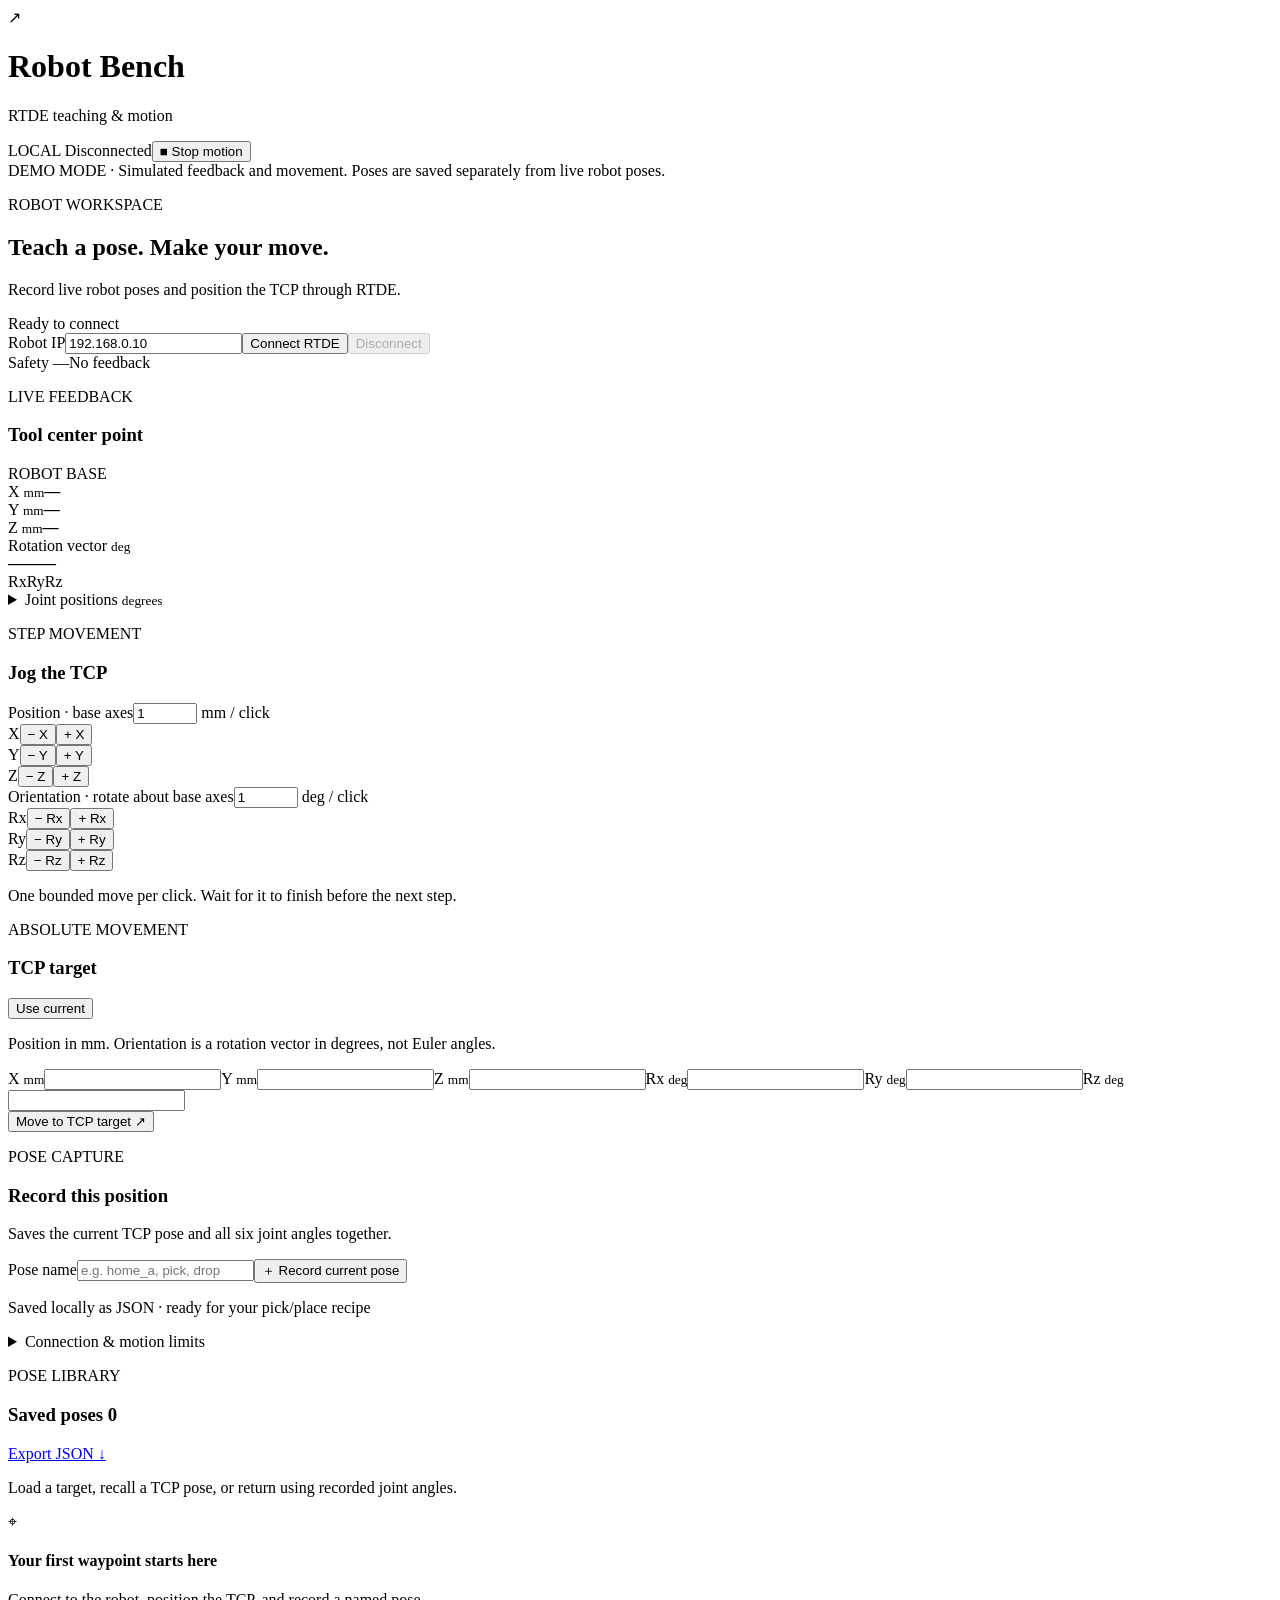
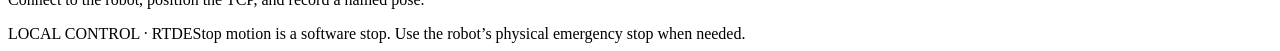
==== src/ur_pick_place/web/index.html @ 30ad9801 "Add dependency launcher and RTDE pose teaching UI" ====
<!doctype html>
<html lang="en">
<head>
  <meta charset="utf-8"><meta name="viewport" content="width=device-width, initial-scale=1">
  <meta name="control-token" content="__CONTROL_TOKEN__">
  <title>Robot Bench · RTDE teaching</title>
  <link rel="stylesheet" href="/style.css"><script src="/app.js" defer></script>
</head>
<body>
<header><div class="brand"><span class="brand-mark">↗</span><div><h1>Robot Bench</h1><p>RTDE teaching &amp; motion</p></div></div><div class="header-right"><span id="mode" class="badge">LOCAL</span><span id="connection" class="status"><i></i> Disconnected</span><button id="stop" class="stop">■ Stop motion</button></div></header>
<main>
  <div id="demo-banner" class="notice hidden">DEMO MODE · Simulated feedback and movement. Poses are saved separately from live robot poses.</div>
  <div id="error" class="error hidden" role="alert"></div>
  <div class="page-heading"><div><p class="eyebrow">ROBOT WORKSPACE</p><h2>Teach a pose. Make your move.</h2><p>Record live robot poses and position the TCP through RTDE.</p></div><span id="activity" aria-live="polite">Ready to connect</span></div>
  <section class="connection-bar"><label>Robot IP<input id="robot-ip" value="192.168.0.10" autocomplete="off"></label><button id="connect" class="primary">Connect RTDE</button><button id="disconnect" disabled>Disconnect</button><div class="connection-detail"><span id="safety">Safety —</span><span id="feedback-age">No feedback</span></div></section>
  <div class="workspace-grid">
    <div class="left-column">
      <section class="panel"><div class="section-heading"><div><p class="eyebrow">LIVE FEEDBACK</p><h3>Tool center point</h3></div><span class="unit-label">ROBOT BASE</span></div>
        <div class="readouts" id="position-readouts"><div><span>X <small>mm</small></span><strong id="live-x">—</strong></div><div><span>Y <small>mm</small></span><strong id="live-y">—</strong></div><div><span>Z <small>mm</small></span><strong id="live-z">—</strong></div></div>
        <div class="orientation-readout"><span>Rotation vector <small>deg</small></span><div><b id="live-rx">—</b><b id="live-ry">—</b><b id="live-rz">—</b></div><div class="axis-labels"><span>Rx</span><span>Ry</span><span>Rz</span></div></div>
        <details class="joint-details"><summary>Joint positions <small>degrees</small></summary><div id="joints" class="joint-values">Connect to read joints</div></details>
      </section>
      <section class="panel"><div class="section-heading"><div><p class="eyebrow">STEP MOVEMENT</p><h3>Jog the TCP</h3></div></div>
        <div class="jog-heading"><span>Position · base axes</span><label><input id="position-step" type="number" value="1" min="0.1" max="10" step="0.1"> mm / click</label></div>
        <div class="jog-grid"><div class="axis-row"><span class="axis x">X</span><button data-axis="x" data-sign="-1" class="motion">− X</button><button data-axis="x" data-sign="1" class="motion">+ X</button></div><div class="axis-row"><span class="axis y">Y</span><button data-axis="y" data-sign="-1" class="motion">− Y</button><button data-axis="y" data-sign="1" class="motion">+ Y</button></div><div class="axis-row"><span class="axis z">Z</span><button data-axis="z" data-sign="-1" class="motion">− Z</button><button data-axis="z" data-sign="1" class="motion">+ Z</button></div></div>
        <div class="jog-heading rotation"><span>Orientation · rotate about base axes</span><label><input id="rotation-step" type="number" value="1" min="0.1" max="10" step="0.1"> deg / click</label></div>
        <div class="jog-grid"><div class="axis-row"><span class="axis x">Rx</span><button data-axis="rx" data-sign="-1" class="motion">− Rx</button><button data-axis="rx" data-sign="1" class="motion">+ Rx</button></div><div class="axis-row"><span class="axis y">Ry</span><button data-axis="ry" data-sign="-1" class="motion">− Ry</button><button data-axis="ry" data-sign="1" class="motion">+ Ry</button></div><div class="axis-row"><span class="axis z">Rz</span><button data-axis="rz" data-sign="-1" class="motion">− Rz</button><button data-axis="rz" data-sign="1" class="motion">+ Rz</button></div></div>
        <p class="hint">One bounded move per click. Wait for it to finish before the next step.</p>
      </section>
    </div>
    <div class="center-column">
      <section class="panel target-panel"><div class="section-heading"><div><p class="eyebrow">ABSOLUTE MOVEMENT</p><h3>TCP target</h3></div><button id="copy-current" class="text-button">Use current</button></div>
        <p class="hint">Position in mm. Orientation is a rotation vector in degrees, not Euler angles.</p>
        <form id="target-form"><div class="target-grid"><label>X <small>mm</small><input id="target-x" type="number" step="0.01" required></label><label>Y <small>mm</small><input id="target-y" type="number" step="0.01" required></label><label>Z <small>mm</small><input id="target-z" type="number" step="0.01" required></label><label>Rx <small>deg</small><input id="target-rx" type="number" step="0.01" required></label><label>Ry <small>deg</small><input id="target-ry" type="number" step="0.01" required></label><label>Rz <small>deg</small><input id="target-rz" type="number" step="0.01" required></label></div><button id="move-target" type="submit" class="primary motion full">Move to TCP target ↗</button></form>
      </section>
      <section class="panel"><div class="section-heading"><div><p class="eyebrow">POSE CAPTURE</p><h3>Record this position</h3></div><span class="record-dot"></span></div><p class="hint">Saves the current TCP pose and all six joint angles together.</p><form id="record-form"><label>Pose name<input id="pose-name" placeholder="e.g. home_a, pick, drop" maxlength="80" required></label><button id="record" class="primary full" type="submit">＋ Record current pose</button></form><p class="hint storage">Saved locally as JSON · ready for your pick/place recipe</p></section>
      <section class="panel limits-panel"><details id="limits"><summary>Connection &amp; motion limits</summary><p class="hint">Edit while disconnected. XYZ limits apply to TCP targets; they do not check whole robot paths.</p><form id="settings-form"><div class="limit-fields"><label>TCP speed <small>mm/s</small><input id="tcp-speed" type="number" min="0.1" max="100" step="0.1" required></label><label>Joint speed <small>rad/s</small><input id="joint-speed" type="number" min="0.01" max="0.4" step="0.01" required></label></div><span class="field-label">Workspace minimum / maximum · mm</span><div class="bounds" id="bounds"><label>X min<input id="min-x" type="number" required></label><label>Y min<input id="min-y" type="number" required></label><label>Z min<input id="min-z" type="number" required></label><label>X max<input id="max-x" type="number" required></label><label>Y max<input id="max-y" type="number" required></label><label>Z max<input id="max-z" type="number" required></label></div><button id="save-settings" type="submit" class="full">Save settings</button></form></details></section>
    </div>
    <section class="panel saved-panel"><div class="section-heading"><div><p class="eyebrow">POSE LIBRARY</p><h3>Saved poses <span id="pose-count">0</span></h3></div><a class="text-button" href="/api/poses/export" download="poses.json">Export JSON ↓</a></div><p class="hint">Load a target, recall a TCP pose, or return using recorded joint angles.</p><div id="saved-poses" class="saved-poses"><div class="empty"><span>⌖</span><h4>Your first waypoint starts here</h4><p>Connect to the robot, position the TCP, and record a named pose.</p></div></div></section>
  </div>
  <footer><span>LOCAL CONTROL · RTDE</span><span>Stop motion is a software stop. Use the robot’s physical emergency stop when needed.</span></footer>
</main>
<dialog id="rename-dialog"><form id="rename-form"><p class="eyebrow">POSE LIBRARY</p><h3>Rename pose</h3><label>New name<input id="rename-name" maxlength="80" required></label><div class="dialog-actions"><button id="cancel-rename" type="button">Cancel</button><button class="primary" type="submit">Save name</button></div></form></dialog>
<div id="toast" class="toast hidden" role="status"></div>
</body></html>
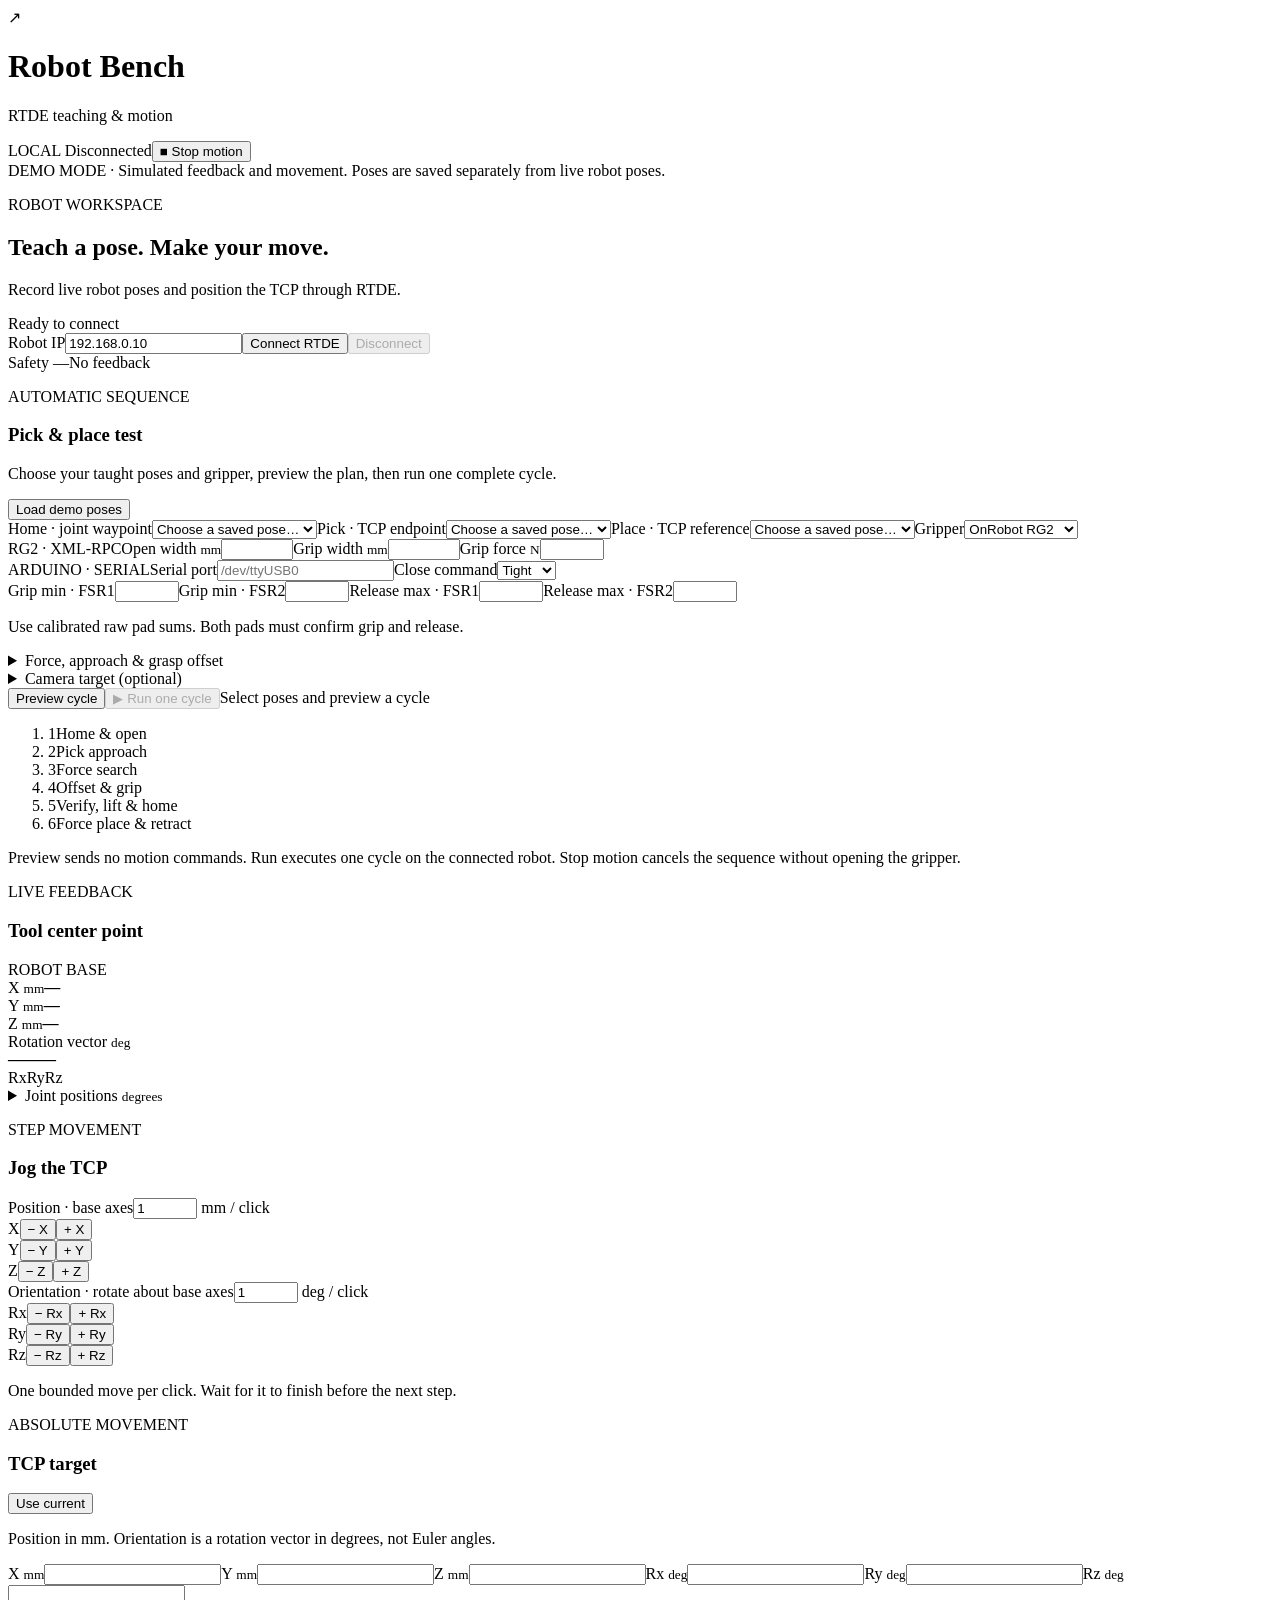
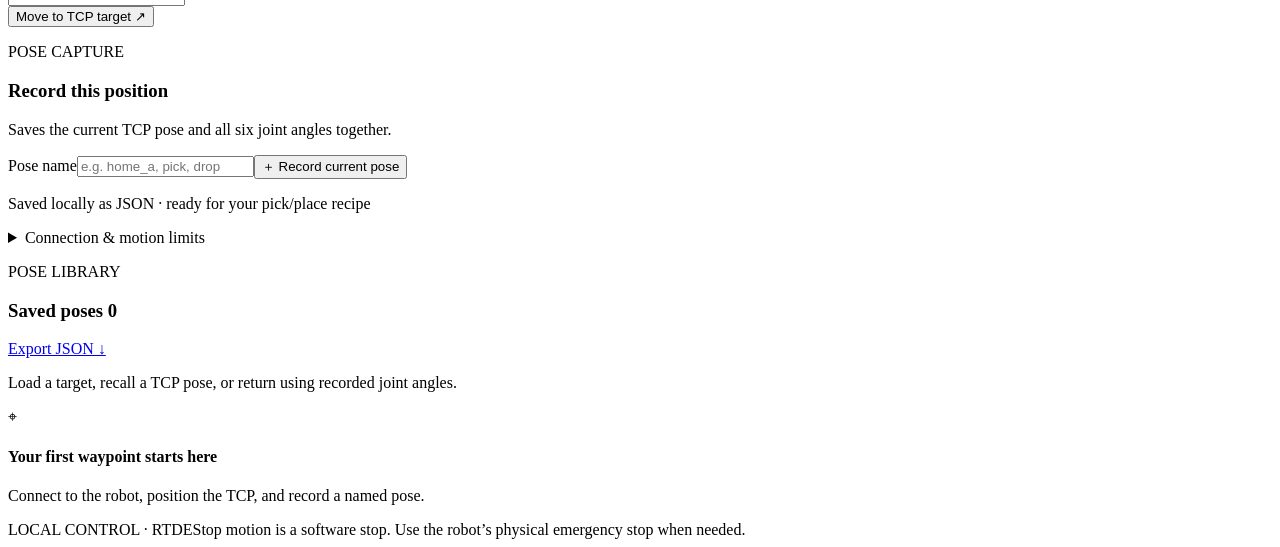
==== commit 6804406a: "Add one-cycle UI test with switchable RG2 and Arduino grippers" ====
--- a/src/ur_pick_place/web/index.html
+++ b/src/ur_pick_place/web/index.html
@@ -13,6 +13,22 @@
   <div id="error" class="error hidden" role="alert"></div>
   <div class="page-heading"><div><p class="eyebrow">ROBOT WORKSPACE</p><h2>Teach a pose. Make your move.</h2><p>Record live robot poses and position the TCP through RTDE.</p></div><span id="activity" aria-live="polite">Ready to connect</span></div>
   <section class="connection-bar"><label>Robot IP<input id="robot-ip" value="192.168.0.10" autocomplete="off"></label><button id="connect" class="primary">Connect RTDE</button><button id="disconnect" disabled>Disconnect</button><div class="connection-detail"><span id="safety">Safety —</span><span id="feedback-age">No feedback</span></div></section>
+  <section class="panel sequence-panel">
+    <div class="section-heading"><div><p class="eyebrow">AUTOMATIC SEQUENCE</p><h3>Pick &amp; place test</h3><p class="hint">Choose your taught poses and gripper, preview the plan, then run one complete cycle.</p></div><button id="demo-poses" class="hidden">Load demo poses</button></div>
+    <form id="sequence-form">
+      <div class="sequence-selectors"><label>Home · joint waypoint<select id="sequence-home" required><option value="">Choose a saved pose…</option></select></label><label>Pick · TCP endpoint<select id="sequence-pick"><option value="">Choose a saved pose…</option></select></label><label>Place · TCP reference<select id="sequence-place" required><option value="">Choose a saved pose…</option></select></label><label>Gripper<select id="sequence-gripper"><option value="rg2">OnRobot RG2</option><option value="arduino">Arduino gripper</option></select></label></div>
+      <div id="rg2-fields" class="gripper-fields"><span class="gripper-label">RG2 · XML-RPC</span><label>Open width <small>mm</small><input id="seq-open-width" type="number" min="0" max="110" step="0.1" required></label><label>Grip width <small>mm</small><input id="seq-grip-width" type="number" min="0" max="110" step="0.1" required></label><label>Grip force <small>N</small><input id="seq-grip-force" type="number" min="3" max="40" step="0.1" required></label></div>
+      <div id="arduino-fields" class="gripper-fields hidden"><span class="gripper-label">ARDUINO · SERIAL</span><label>Serial port<input id="seq-serial-port" placeholder="/dev/ttyUSB0" required></label><label>Close command<select id="seq-grip-command"><option value="tight">Tight</option><option value="loose">Loose</option></select></label><div class="pressure-fields"><label>Grip min · FSR1<input id="seq-grip-min-1" type="number" min="0" max="3069" required></label><label>Grip min · FSR2<input id="seq-grip-min-2" type="number" min="0" max="3069" required></label><label>Release max · FSR1<input id="seq-release-max-1" type="number" min="0" max="3069" required></label><label>Release max · FSR2<input id="seq-release-max-2" type="number" min="0" max="3069" required></label></div><p class="hint">Use calibrated raw pad sums. Both pads must confirm grip and release.</p></div>
+      <details class="sequence-tuning"><summary>Force, approach &amp; grasp offset</summary><div class="sequence-options"><label>Pick approach <small>mm</small><input id="seq-pick-approach" type="number" min="1" max="500" step="1" required></label><label>Place approach <small>mm</small><input id="seq-place-approach" type="number" min="1" max="500" step="1" required></label><label>Earlier-contact backoff <small>mm</small><input id="seq-backoff" type="number" min="0" max="500" step="1" required></label><label>Loaded lift <small>mm</small><input id="seq-lift" type="number" min="1" max="500" step="1" required></label><label>Placement retract <small>mm</small><input id="seq-retract" type="number" min="1" max="500" step="1" required></label><label>Gripper settling <small>s</small><input id="seq-gripper-settle" type="number" min="0" max="10" step="0.1" required></label><label>Grasp offset X <small>mm</small><input id="seq-offset-x" type="number" step="0.1" required></label><label>Grasp offset Y <small>mm</small><input id="seq-offset-y" type="number" step="0.1" required></label><label>Grasp offset Z <small>mm</small><input id="seq-offset-z" type="number" step="0.1" required></label></div>
+        <div class="probe-options"><fieldset><legend>Pick force search</legend><div class="sequence-options"><label>Contact <small>N</small><input id="seq-pick-contact" type="number" min="1" max="100" step="0.1" required></label><label>Command <small>N</small><input id="seq-pick-command" type="number" min="1" max="100" step="0.1" required></label><label>Descent limit <small>mm</small><input id="seq-pick-descent" type="number" min="1" max="500" required></label><label>Speed <small>mm/s</small><input id="seq-pick-speed" type="number" min="0.1" max="50" step="0.1" required></label></div></fieldset><fieldset><legend>Placement force search</legend><div class="sequence-options"><label>Contact <small>N</small><input id="seq-place-contact" type="number" min="1" max="100" step="0.1" required></label><label>Command <small>N</small><input id="seq-place-command" type="number" min="1" max="100" step="0.1" required></label><label>Descent limit <small>mm</small><input id="seq-place-descent" type="number" min="1" max="500" required></label><label>Speed <small>mm/s</small><input id="seq-place-speed" type="number" min="0.1" max="50" step="0.1" required></label></div></fieldset></div>
+      </details>
+      <details class="sequence-tuning"><summary>Camera target (optional)</summary><p class="hint">Paste the desired TCP pose in the robot base frame: [x, y, z, rx, ry, rz], metres and rotation-vector radians. This overrides the saved pick pose.</p><textarea id="seq-camera-pose" rows="2" placeholder="Leave empty to use the saved pick pose"></textarea><label class="camera-file-label">Or load target.json<input id="seq-camera-file" type="file" accept=".json,application/json"></label></details>
+      <div class="sequence-actions"><button id="sequence-preview" type="submit">Preview cycle</button><button id="sequence-run" type="button" class="primary" disabled>▶ Run one cycle</button><span id="sequence-status" aria-live="polite">Select poses and preview a cycle</span></div>
+      <div id="sequence-summary" class="sequence-summary hidden"></div>
+      <ol id="sequence-steps" class="sequence-steps"><li data-step="home"><span>1</span>Home &amp; open</li><li data-step="approach_pick"><span>2</span>Pick approach</li><li data-step="force_pick"><span>3</span>Force search</li><li data-step="grasp"><span>4</span>Offset &amp; grip</li><li data-step="lift_home"><span>5</span>Verify, lift &amp; home</li><li data-step="place"><span>6</span>Force place &amp; retract</li></ol>
+      <p class="hint">Preview sends no motion commands. Run executes one cycle on the connected robot. Stop motion cancels the sequence without opening the gripper.</p>
+    </form>
+  </section>
   <div class="workspace-grid">
     <div class="left-column">
       <section class="panel"><div class="section-heading"><div><p class="eyebrow">LIVE FEEDBACK</p><h3>Tool center point</h3></div><span class="unit-label">ROBOT BASE</span></div>
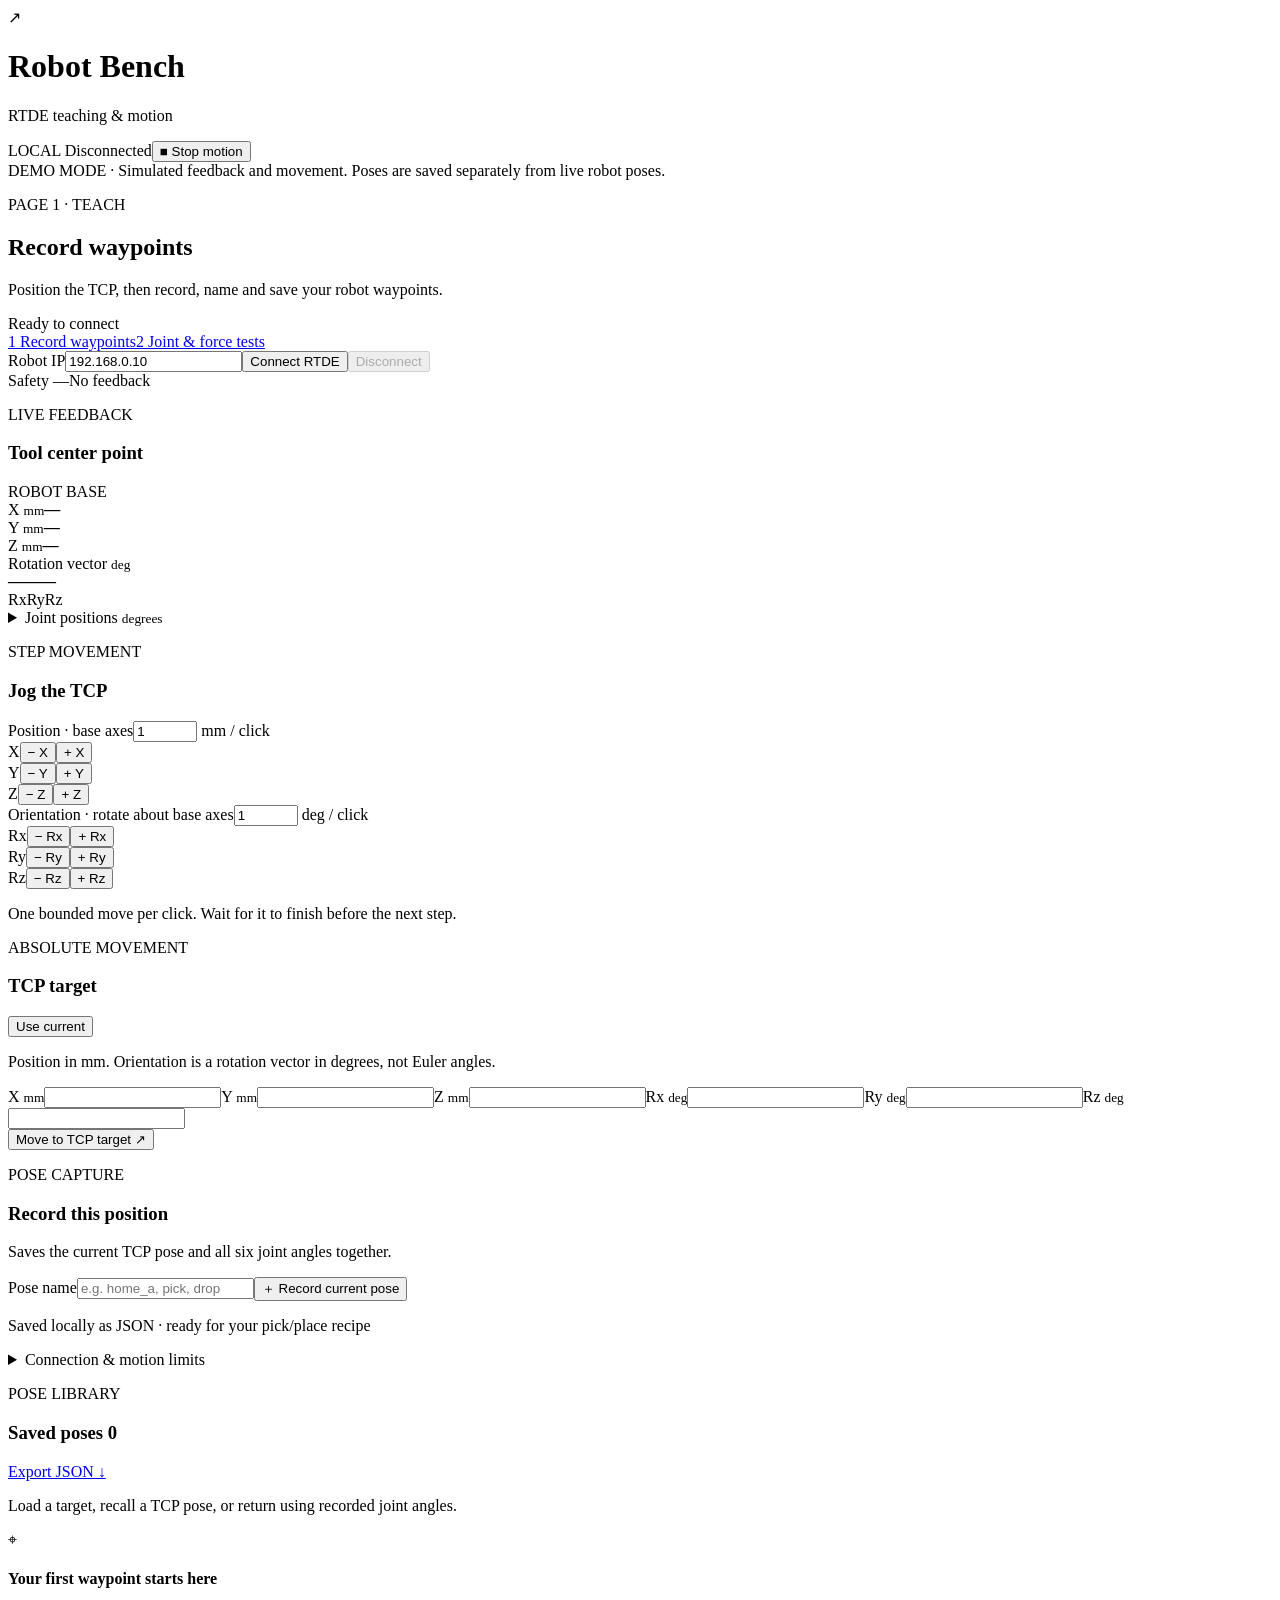
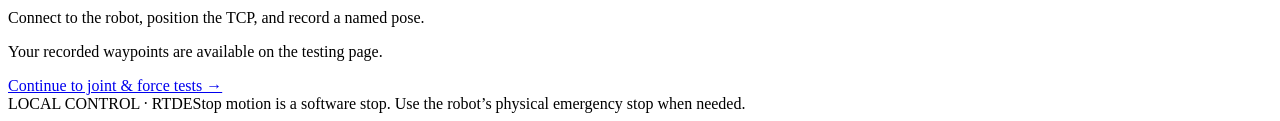
==== commit 9cbcd79e: "Split waypoint teaching and joint-force testing into separate UI pages" ====
--- a/src/ur_pick_place/web/index.html
+++ b/src/ur_pick_place/web/index.html
@@ -3,7 +3,7 @@
 <head>
   <meta charset="utf-8"><meta name="viewport" content="width=device-width, initial-scale=1">
   <meta name="control-token" content="__CONTROL_TOKEN__">
-  <title>Robot Bench · RTDE teaching</title>
+  <title>Record waypoints · Robot Bench</title>
   <link rel="stylesheet" href="/style.css"><script src="/app.js" defer></script>
 </head>
 <body>
@@ -11,24 +11,10 @@
 <main>
   <div id="demo-banner" class="notice hidden">DEMO MODE · Simulated feedback and movement. Poses are saved separately from live robot poses.</div>
   <div id="error" class="error hidden" role="alert"></div>
-  <div class="page-heading"><div><p class="eyebrow">ROBOT WORKSPACE</p><h2>Teach a pose. Make your move.</h2><p>Record live robot poses and position the TCP through RTDE.</p></div><span id="activity" aria-live="polite">Ready to connect</span></div>
+  <div class="page-heading"><div><p id="page-eyebrow" class="eyebrow">PAGE 1 · TEACH</p><h2 id="page-title" tabindex="-1">Record waypoints</h2><p id="page-description">Position the TCP, then record, name and save your robot waypoints.</p></div><span id="activity" aria-live="polite">Ready to connect</span></div>
+  <nav class="page-nav" aria-label="Robot Bench pages"><a href="/waypoints" data-page="waypoints" aria-current="page"><span>1</span> Record waypoints</a><a href="/testing" data-page="testing"><span>2</span> Joint &amp; force tests</a></nav>
   <section class="connection-bar"><label>Robot IP<input id="robot-ip" value="192.168.0.10" autocomplete="off"></label><button id="connect" class="primary">Connect RTDE</button><button id="disconnect" disabled>Disconnect</button><div class="connection-detail"><span id="safety">Safety —</span><span id="feedback-age">No feedback</span></div></section>
-  <section class="panel sequence-panel">
-    <div class="section-heading"><div><p class="eyebrow">AUTOMATIC SEQUENCE</p><h3>Pick &amp; place test</h3><p class="hint">Choose your taught poses and gripper, preview the plan, then run one complete cycle.</p></div><button id="demo-poses" class="hidden">Load demo poses</button></div>
-    <form id="sequence-form">
-      <div class="sequence-selectors"><label>Home · joint waypoint<select id="sequence-home" required><option value="">Choose a saved pose…</option></select></label><label>Pick · TCP endpoint<select id="sequence-pick"><option value="">Choose a saved pose…</option></select></label><label>Place · TCP reference<select id="sequence-place" required><option value="">Choose a saved pose…</option></select></label><label>Gripper<select id="sequence-gripper"><option value="rg2">OnRobot RG2</option><option value="arduino">Arduino gripper</option></select></label></div>
-      <div id="rg2-fields" class="gripper-fields"><span class="gripper-label">RG2 · XML-RPC</span><label>Open width <small>mm</small><input id="seq-open-width" type="number" min="0" max="110" step="0.1" required></label><label>Grip width <small>mm</small><input id="seq-grip-width" type="number" min="0" max="110" step="0.1" required></label><label>Grip force <small>N</small><input id="seq-grip-force" type="number" min="3" max="40" step="0.1" required></label></div>
-      <div id="arduino-fields" class="gripper-fields hidden"><span class="gripper-label">ARDUINO · SERIAL</span><label>Serial port<input id="seq-serial-port" placeholder="/dev/ttyUSB0" required></label><label>Close command<select id="seq-grip-command"><option value="tight">Tight</option><option value="loose">Loose</option></select></label><div class="pressure-fields"><label>Grip min · FSR1<input id="seq-grip-min-1" type="number" min="0" max="3069" required></label><label>Grip min · FSR2<input id="seq-grip-min-2" type="number" min="0" max="3069" required></label><label>Release max · FSR1<input id="seq-release-max-1" type="number" min="0" max="3069" required></label><label>Release max · FSR2<input id="seq-release-max-2" type="number" min="0" max="3069" required></label></div><p class="hint">Use calibrated raw pad sums. Both pads must confirm grip and release.</p></div>
-      <details class="sequence-tuning"><summary>Force, approach &amp; grasp offset</summary><div class="sequence-options"><label>Pick approach <small>mm</small><input id="seq-pick-approach" type="number" min="1" max="500" step="1" required></label><label>Place approach <small>mm</small><input id="seq-place-approach" type="number" min="1" max="500" step="1" required></label><label>Earlier-contact backoff <small>mm</small><input id="seq-backoff" type="number" min="0" max="500" step="1" required></label><label>Loaded lift <small>mm</small><input id="seq-lift" type="number" min="1" max="500" step="1" required></label><label>Placement retract <small>mm</small><input id="seq-retract" type="number" min="1" max="500" step="1" required></label><label>Gripper settling <small>s</small><input id="seq-gripper-settle" type="number" min="0" max="10" step="0.1" required></label><label>Grasp offset X <small>mm</small><input id="seq-offset-x" type="number" step="0.1" required></label><label>Grasp offset Y <small>mm</small><input id="seq-offset-y" type="number" step="0.1" required></label><label>Grasp offset Z <small>mm</small><input id="seq-offset-z" type="number" step="0.1" required></label></div>
-        <div class="probe-options"><fieldset><legend>Pick force search</legend><div class="sequence-options"><label>Contact <small>N</small><input id="seq-pick-contact" type="number" min="1" max="100" step="0.1" required></label><label>Command <small>N</small><input id="seq-pick-command" type="number" min="1" max="100" step="0.1" required></label><label>Descent limit <small>mm</small><input id="seq-pick-descent" type="number" min="1" max="500" required></label><label>Speed <small>mm/s</small><input id="seq-pick-speed" type="number" min="0.1" max="50" step="0.1" required></label></div></fieldset><fieldset><legend>Placement force search</legend><div class="sequence-options"><label>Contact <small>N</small><input id="seq-place-contact" type="number" min="1" max="100" step="0.1" required></label><label>Command <small>N</small><input id="seq-place-command" type="number" min="1" max="100" step="0.1" required></label><label>Descent limit <small>mm</small><input id="seq-place-descent" type="number" min="1" max="500" required></label><label>Speed <small>mm/s</small><input id="seq-place-speed" type="number" min="0.1" max="50" step="0.1" required></label></div></fieldset></div>
-      </details>
-      <details class="sequence-tuning"><summary>Camera target (optional)</summary><p class="hint">Paste the desired TCP pose in the robot base frame: [x, y, z, rx, ry, rz], metres and rotation-vector radians. This overrides the saved pick pose.</p><textarea id="seq-camera-pose" rows="2" placeholder="Leave empty to use the saved pick pose"></textarea><label class="camera-file-label">Or load target.json<input id="seq-camera-file" type="file" accept=".json,application/json"></label></details>
-      <div class="sequence-actions"><button id="sequence-preview" type="submit">Preview cycle</button><button id="sequence-run" type="button" class="primary" disabled>▶ Run one cycle</button><span id="sequence-status" aria-live="polite">Select poses and preview a cycle</span></div>
-      <div id="sequence-summary" class="sequence-summary hidden"></div>
-      <ol id="sequence-steps" class="sequence-steps"><li data-step="home"><span>1</span>Home &amp; open</li><li data-step="approach_pick"><span>2</span>Pick approach</li><li data-step="force_pick"><span>3</span>Force search</li><li data-step="grasp"><span>4</span>Offset &amp; grip</li><li data-step="lift_home"><span>5</span>Verify, lift &amp; home</li><li data-step="place"><span>6</span>Force place &amp; retract</li></ol>
-      <p class="hint">Preview sends no motion commands. Run executes one cycle on the connected robot. Stop motion cancels the sequence without opening the gripper.</p>
-    </form>
-  </section>
+  <section id="waypoint-page" class="app-page" aria-labelledby="page-title">
   <div class="workspace-grid">
     <div class="left-column">
       <section class="panel"><div class="section-heading"><div><p class="eyebrow">LIVE FEEDBACK</p><h3>Tool center point</h3></div><span class="unit-label">ROBOT BASE</span></div>
@@ -54,6 +40,29 @@
     </div>
     <section class="panel saved-panel"><div class="section-heading"><div><p class="eyebrow">POSE LIBRARY</p><h3>Saved poses <span id="pose-count">0</span></h3></div><a class="text-button" href="/api/poses/export" download="poses.json">Export JSON ↓</a></div><p class="hint">Load a target, recall a TCP pose, or return using recorded joint angles.</p><div id="saved-poses" class="saved-poses"><div class="empty"><span>⌖</span><h4>Your first waypoint starts here</h4><p>Connect to the robot, position the TCP, and record a named pose.</p></div></div></section>
   </div>
+    <div class="page-next"><p>Your recorded waypoints are available on the testing page.</p><a href="/testing" data-page="testing" class="next-page-link">Continue to joint &amp; force tests →</a></div>
+  </section>
+  <section id="testing-page" class="app-page" aria-labelledby="page-title" hidden>
+    <div class="test-feedback"><div><span>Live TCP · mm</span><strong id="test-live-position">—</strong></div><div><span>Rotation vector · deg</span><strong id="test-live-rotation">—</strong></div><div><span>Joint angles · deg</span><strong id="test-live-joints">—</strong></div></div>
+    <section class="panel joint-test-panel"><div><p class="eyebrow">JOINT MOVEMENT</p><h3>Test a waypoint</h3><p class="hint">Move to the recorded joint angles without running force mode or operating a gripper.</p></div><div class="joint-test-controls"><label>Joint waypoint<select id="joint-test-pose"><option value="">Choose a saved pose…</option></select></label><button id="joint-test-move" class="motion" disabled>Test joint move</button></div></section>
+  <section class="panel sequence-panel">
+    <div class="section-heading"><div><p class="eyebrow">AUTOMATIC SEQUENCE</p><h3>Pick &amp; place test</h3><p class="hint">Choose your taught poses and gripper, preview the plan, then run one complete cycle.</p></div><button id="demo-poses" class="hidden">Load demo poses</button></div>
+    <form id="sequence-form">
+      <div class="sequence-selectors"><label>Home · joint waypoint<select id="sequence-home" required><option value="">Choose a saved pose…</option></select></label><label>Pick · TCP endpoint<select id="sequence-pick"><option value="">Choose a saved pose…</option></select></label><label>Place · TCP reference<select id="sequence-place" required><option value="">Choose a saved pose…</option></select></label><label>Gripper<select id="sequence-gripper"><option value="rg2">OnRobot RG2</option><option value="arduino">Arduino gripper</option></select></label></div>
+      <div id="rg2-fields" class="gripper-fields"><span class="gripper-label">RG2 · XML-RPC</span><label>Open width <small>mm</small><input id="seq-open-width" type="number" min="0" max="110" step="0.1" required></label><label>Grip width <small>mm</small><input id="seq-grip-width" type="number" min="0" max="110" step="0.1" required></label><label>Grip force <small>N</small><input id="seq-grip-force" type="number" min="3" max="40" step="0.1" required></label></div>
+      <div id="arduino-fields" class="gripper-fields hidden"><span class="gripper-label">ARDUINO · SERIAL</span><label>Serial port<input id="seq-serial-port" placeholder="/dev/ttyUSB0" required></label><label>Close command<select id="seq-grip-command"><option value="tight">Tight</option><option value="loose">Loose</option></select></label><div class="pressure-fields"><label>Grip min · FSR1<input id="seq-grip-min-1" type="number" min="0" max="3069" required></label><label>Grip min · FSR2<input id="seq-grip-min-2" type="number" min="0" max="3069" required></label><label>Release max · FSR1<input id="seq-release-max-1" type="number" min="0" max="3069" required></label><label>Release max · FSR2<input id="seq-release-max-2" type="number" min="0" max="3069" required></label></div><p class="hint">Use calibrated raw pad sums. Both pads must confirm grip and release.</p></div>
+      <details class="sequence-tuning"><summary>Force, approach &amp; grasp offset</summary><div class="sequence-options"><label>Pick approach <small>mm</small><input id="seq-pick-approach" type="number" min="1" max="500" step="1" required></label><label>Place approach <small>mm</small><input id="seq-place-approach" type="number" min="1" max="500" step="1" required></label><label>Earlier-contact backoff <small>mm</small><input id="seq-backoff" type="number" min="0" max="500" step="1" required></label><label>Loaded lift <small>mm</small><input id="seq-lift" type="number" min="1" max="500" step="1" required></label><label>Placement retract <small>mm</small><input id="seq-retract" type="number" min="1" max="500" step="1" required></label><label>Gripper settling <small>s</small><input id="seq-gripper-settle" type="number" min="0" max="10" step="0.1" required></label><label>Grasp offset X <small>mm</small><input id="seq-offset-x" type="number" step="0.1" required></label><label>Grasp offset Y <small>mm</small><input id="seq-offset-y" type="number" step="0.1" required></label><label>Grasp offset Z <small>mm</small><input id="seq-offset-z" type="number" step="0.1" required></label></div>
+        <div class="probe-options"><fieldset><legend>Pick force search</legend><div class="sequence-options"><label>Contact <small>N</small><input id="seq-pick-contact" type="number" min="1" max="100" step="0.1" required></label><label>Command <small>N</small><input id="seq-pick-command" type="number" min="1" max="100" step="0.1" required></label><label>Descent limit <small>mm</small><input id="seq-pick-descent" type="number" min="1" max="500" required></label><label>Speed <small>mm/s</small><input id="seq-pick-speed" type="number" min="0.1" max="50" step="0.1" required></label></div></fieldset><fieldset><legend>Placement force search</legend><div class="sequence-options"><label>Contact <small>N</small><input id="seq-place-contact" type="number" min="1" max="100" step="0.1" required></label><label>Command <small>N</small><input id="seq-place-command" type="number" min="1" max="100" step="0.1" required></label><label>Descent limit <small>mm</small><input id="seq-place-descent" type="number" min="1" max="500" required></label><label>Speed <small>mm/s</small><input id="seq-place-speed" type="number" min="0.1" max="50" step="0.1" required></label></div></fieldset></div>
+      </details>
+      <details class="sequence-tuning"><summary>Camera target (optional)</summary><p class="hint">Paste the desired TCP pose in the robot base frame: [x, y, z, rx, ry, rz], metres and rotation-vector radians. This overrides the saved pick pose.</p><textarea id="seq-camera-pose" rows="2" placeholder="Leave empty to use the saved pick pose"></textarea><label class="camera-file-label">Or load target.json<input id="seq-camera-file" type="file" accept=".json,application/json"></label></details>
+      <div class="sequence-actions"><button id="sequence-preview" type="submit">Preview cycle</button><button id="sequence-run" type="button" class="primary" disabled>▶ Run one cycle</button><span id="sequence-status" aria-live="polite">Select poses and preview a cycle</span></div>
+      <div id="sequence-summary" class="sequence-summary hidden"></div>
+      <ol id="sequence-steps" class="sequence-steps"><li data-step="home"><span>1</span>Home &amp; open</li><li data-step="approach_pick"><span>2</span>Pick approach</li><li data-step="force_pick"><span>3</span>Force search</li><li data-step="grasp"><span>4</span>Offset &amp; grip</li><li data-step="lift_home"><span>5</span>Verify, lift &amp; home</li><li data-step="place"><span>6</span>Force place &amp; retract</li></ol>
+      <p class="hint">Preview sends no motion commands. Run executes one cycle on the connected robot. Stop motion cancels the sequence without opening the gripper.</p>
+    </form>
+  </section>
+    <div class="page-next"><a href="/waypoints" data-page="waypoints" class="next-page-link">← Record or edit waypoints</a></div>
+  </section>
   <footer><span>LOCAL CONTROL · RTDE</span><span>Stop motion is a software stop. Use the robot’s physical emergency stop when needed.</span></footer>
 </main>
 <dialog id="rename-dialog"><form id="rename-form"><p class="eyebrow">POSE LIBRARY</p><h3>Rename pose</h3><label>New name<input id="rename-name" maxlength="80" required></label><div class="dialog-actions"><button id="cancel-rename" type="button">Cancel</button><button class="primary" type="submit">Save name</button></div></form></dialog>
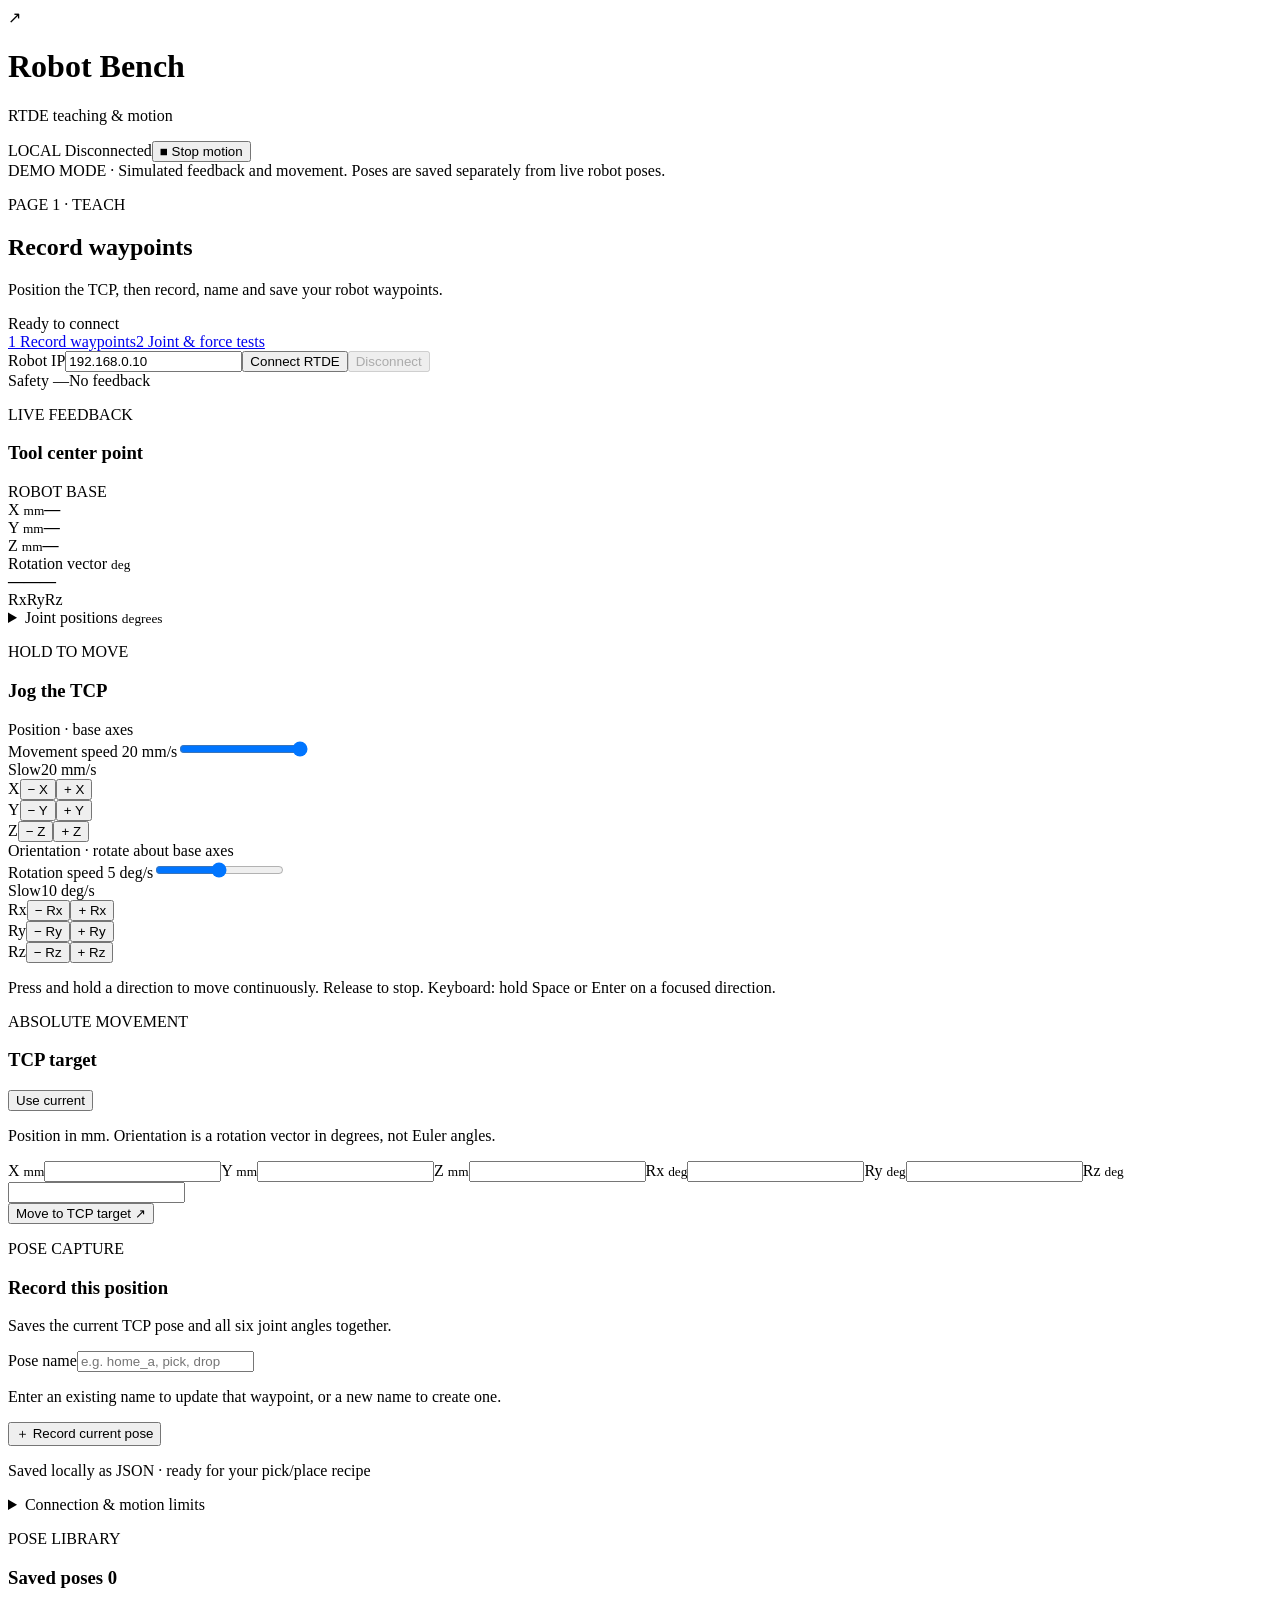
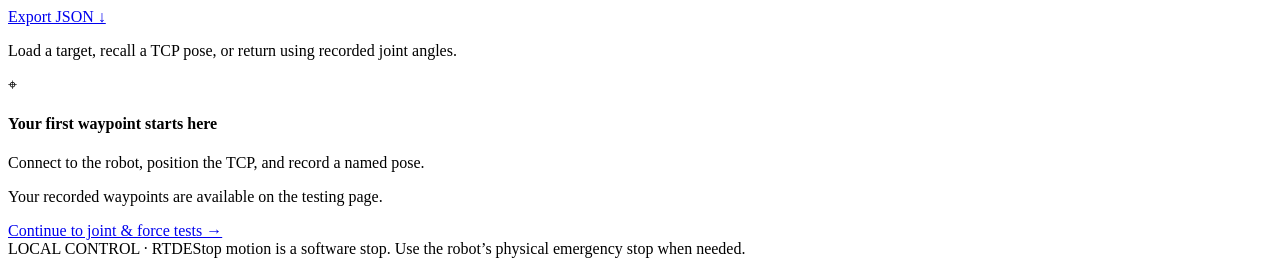
==== commit c524b8d1: "Add continuous TCP jogging, speed sliders and waypoint updates" ====
--- a/src/ur_pick_place/web/index.html
+++ b/src/ur_pick_place/web/index.html
@@ -22,12 +22,14 @@
         <div class="orientation-readout"><span>Rotation vector <small>deg</small></span><div><b id="live-rx">—</b><b id="live-ry">—</b><b id="live-rz">—</b></div><div class="axis-labels"><span>Rx</span><span>Ry</span><span>Rz</span></div></div>
         <details class="joint-details"><summary>Joint positions <small>degrees</small></summary><div id="joints" class="joint-values">Connect to read joints</div></details>
       </section>
-      <section class="panel"><div class="section-heading"><div><p class="eyebrow">STEP MOVEMENT</p><h3>Jog the TCP</h3></div></div>
-        <div class="jog-heading"><span>Position · base axes</span><label><input id="position-step" type="number" value="1" min="0.1" max="10" step="0.1"> mm / click</label></div>
+      <section class="panel"><div class="section-heading"><div><p class="eyebrow">HOLD TO MOVE</p><h3>Jog the TCP</h3></div></div>
+        <div class="jog-heading"><span>Position · base axes</span></div>
+        <div class="jog-speed"><label for="position-speed">Movement speed <output id="position-speed-value" for="position-speed">20 mm/s</output></label><input id="position-speed" type="range" value="20" min="0.1" max="20" step="0.1"><div><span>Slow</span><span id="position-speed-limit">20 mm/s</span></div></div>
         <div class="jog-grid"><div class="axis-row"><span class="axis x">X</span><button data-axis="x" data-sign="-1" class="motion">− X</button><button data-axis="x" data-sign="1" class="motion">+ X</button></div><div class="axis-row"><span class="axis y">Y</span><button data-axis="y" data-sign="-1" class="motion">− Y</button><button data-axis="y" data-sign="1" class="motion">+ Y</button></div><div class="axis-row"><span class="axis z">Z</span><button data-axis="z" data-sign="-1" class="motion">− Z</button><button data-axis="z" data-sign="1" class="motion">+ Z</button></div></div>
-        <div class="jog-heading rotation"><span>Orientation · rotate about base axes</span><label><input id="rotation-step" type="number" value="1" min="0.1" max="10" step="0.1"> deg / click</label></div>
+        <div class="jog-heading rotation"><span>Orientation · rotate about base axes</span></div>
+        <div class="jog-speed"><label for="rotation-speed">Rotation speed <output id="rotation-speed-value" for="rotation-speed">5 deg/s</output></label><input id="rotation-speed" type="range" value="5" min="0.1" max="10" step="0.1"><div><span>Slow</span><span>10 deg/s</span></div></div>
         <div class="jog-grid"><div class="axis-row"><span class="axis x">Rx</span><button data-axis="rx" data-sign="-1" class="motion">− Rx</button><button data-axis="rx" data-sign="1" class="motion">+ Rx</button></div><div class="axis-row"><span class="axis y">Ry</span><button data-axis="ry" data-sign="-1" class="motion">− Ry</button><button data-axis="ry" data-sign="1" class="motion">+ Ry</button></div><div class="axis-row"><span class="axis z">Rz</span><button data-axis="rz" data-sign="-1" class="motion">− Rz</button><button data-axis="rz" data-sign="1" class="motion">+ Rz</button></div></div>
-        <p class="hint">One bounded move per click. Wait for it to finish before the next step.</p>
+        <p class="hint">Press and hold a direction to move continuously. Release to stop. Keyboard: hold Space or Enter on a focused direction.</p>
       </section>
     </div>
     <div class="center-column">
@@ -35,7 +37,7 @@
         <p class="hint">Position in mm. Orientation is a rotation vector in degrees, not Euler angles.</p>
         <form id="target-form"><div class="target-grid"><label>X <small>mm</small><input id="target-x" type="number" step="0.01" required></label><label>Y <small>mm</small><input id="target-y" type="number" step="0.01" required></label><label>Z <small>mm</small><input id="target-z" type="number" step="0.01" required></label><label>Rx <small>deg</small><input id="target-rx" type="number" step="0.01" required></label><label>Ry <small>deg</small><input id="target-ry" type="number" step="0.01" required></label><label>Rz <small>deg</small><input id="target-rz" type="number" step="0.01" required></label></div><button id="move-target" type="submit" class="primary motion full">Move to TCP target ↗</button></form>
       </section>
-      <section class="panel"><div class="section-heading"><div><p class="eyebrow">POSE CAPTURE</p><h3>Record this position</h3></div><span class="record-dot"></span></div><p class="hint">Saves the current TCP pose and all six joint angles together.</p><form id="record-form"><label>Pose name<input id="pose-name" placeholder="e.g. home_a, pick, drop" maxlength="80" required></label><button id="record" class="primary full" type="submit">＋ Record current pose</button></form><p class="hint storage">Saved locally as JSON · ready for your pick/place recipe</p></section>
+      <section class="panel"><div class="section-heading"><div><p class="eyebrow">POSE CAPTURE</p><h3>Record this position</h3></div><span class="record-dot"></span></div><p class="hint">Saves the current TCP pose and all six joint angles together.</p><form id="record-form"><label>Pose name<input id="pose-name" placeholder="e.g. home_a, pick, drop" maxlength="80" required></label><p id="record-mode" class="hint">Enter an existing name to update that waypoint, or a new name to create one.</p><button id="record" class="primary full" type="submit">＋ Record current pose</button></form><p class="hint storage">Saved locally as JSON · ready for your pick/place recipe</p></section>
       <section class="panel limits-panel"><details id="limits"><summary>Connection &amp; motion limits</summary><p class="hint">Edit while disconnected. XYZ limits apply to TCP targets; they do not check whole robot paths.</p><form id="settings-form"><div class="limit-fields"><label>TCP speed <small>mm/s</small><input id="tcp-speed" type="number" min="0.1" max="100" step="0.1" required></label><label>Joint speed <small>rad/s</small><input id="joint-speed" type="number" min="0.01" max="0.4" step="0.01" required></label></div><span class="field-label">Workspace minimum / maximum · mm</span><div class="bounds" id="bounds"><label>X min<input id="min-x" type="number" required></label><label>Y min<input id="min-y" type="number" required></label><label>Z min<input id="min-z" type="number" required></label><label>X max<input id="max-x" type="number" required></label><label>Y max<input id="max-y" type="number" required></label><label>Z max<input id="max-z" type="number" required></label></div><button id="save-settings" type="submit" class="full">Save settings</button></form></details></section>
     </div>
     <section class="panel saved-panel"><div class="section-heading"><div><p class="eyebrow">POSE LIBRARY</p><h3>Saved poses <span id="pose-count">0</span></h3></div><a class="text-button" href="/api/poses/export" download="poses.json">Export JSON ↓</a></div><p class="hint">Load a target, recall a TCP pose, or return using recorded joint angles.</p><div id="saved-poses" class="saved-poses"><div class="empty"><span>⌖</span><h4>Your first waypoint starts here</h4><p>Connect to the robot, position the TCP, and record a named pose.</p></div></div></section>
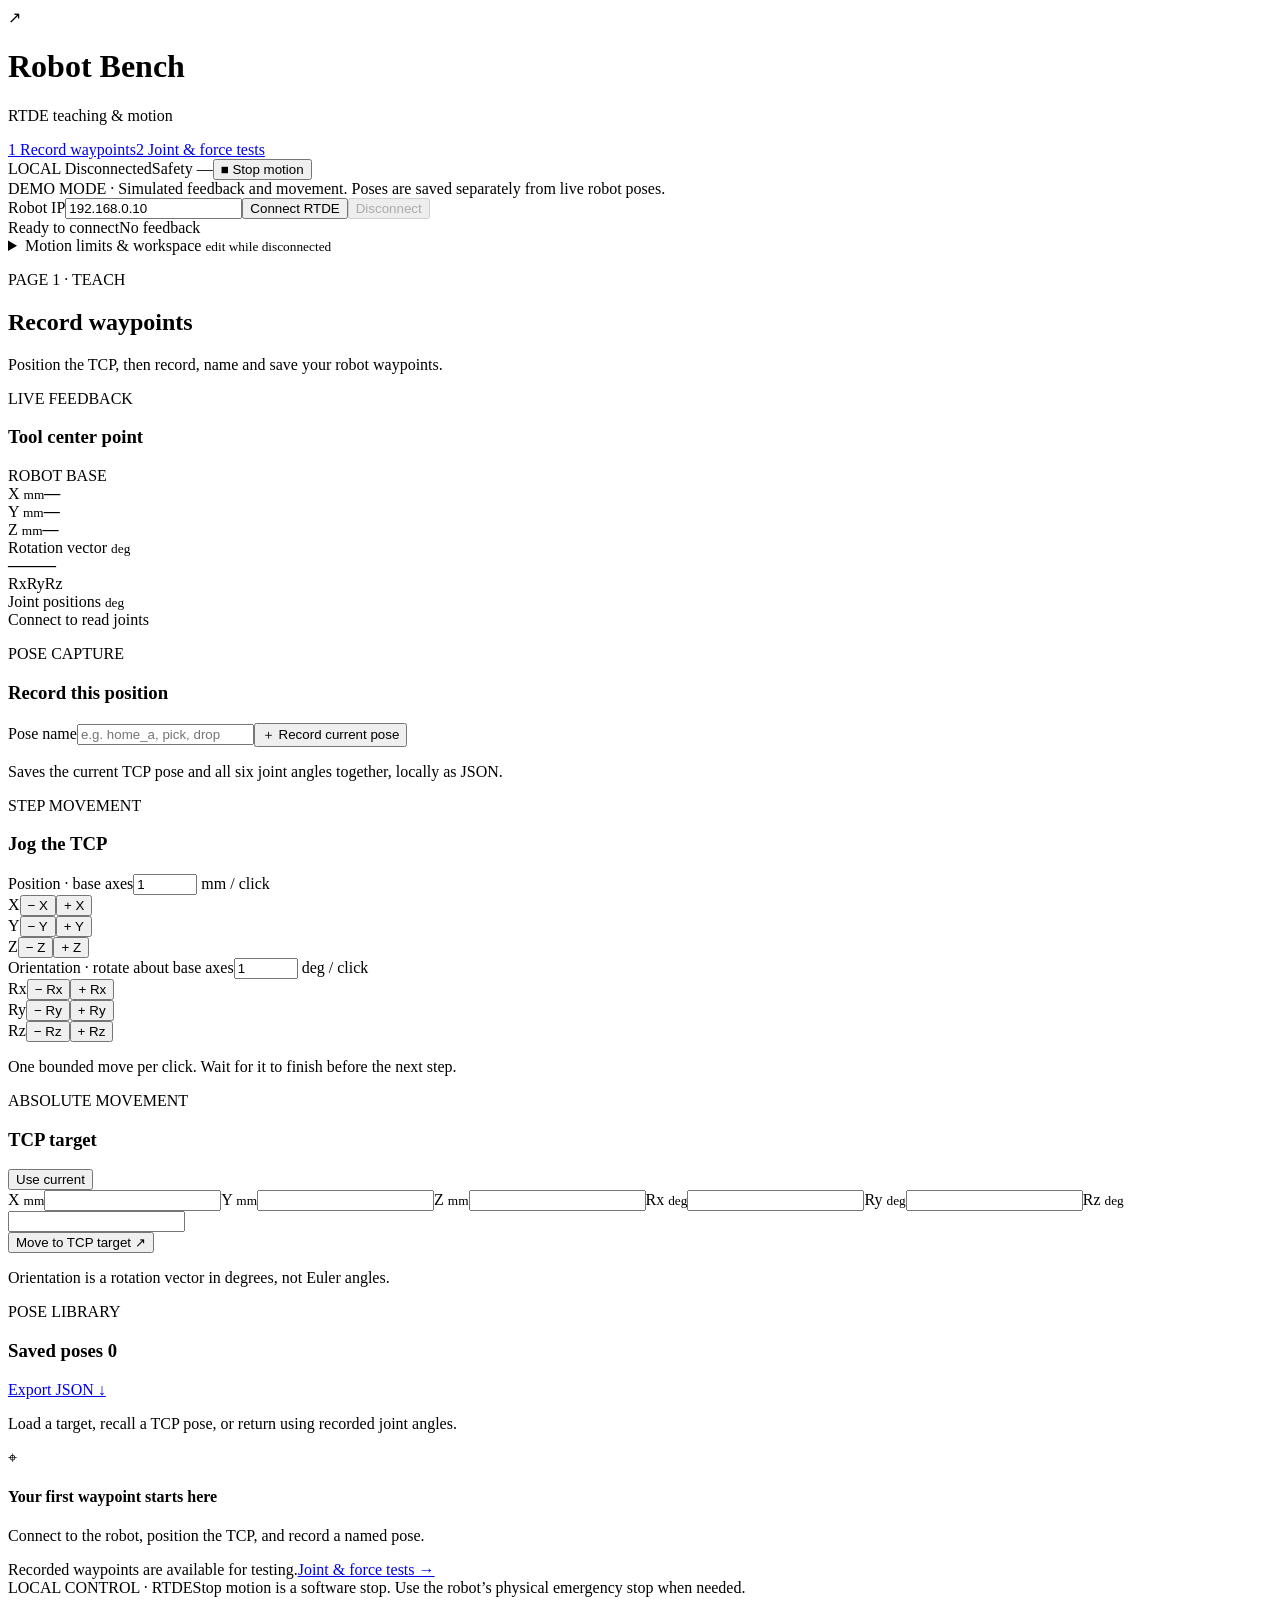
==== commit 081bcf3c: "Rearrange Robot Bench panels for a denser, task-grouped layout - Move page tabs, connection state, a" ====
--- a/src/ur_pick_place/web/index.html
+++ b/src/ur_pick_place/web/index.html
@@ -7,63 +7,80 @@
   <link rel="stylesheet" href="/style.css"><script src="/app.js" defer></script>
 </head>
 <body>
-<header><div class="brand"><span class="brand-mark">↗</span><div><h1>Robot Bench</h1><p>RTDE teaching &amp; motion</p></div></div><div class="header-right"><span id="mode" class="badge">LOCAL</span><span id="connection" class="status"><i></i> Disconnected</span><button id="stop" class="stop">■ Stop motion</button></div></header>
+<header>
+  <div class="brand"><span class="brand-mark">↗</span><div><h1>Robot Bench</h1><p>RTDE teaching &amp; motion</p></div></div>
+  <nav class="page-nav" aria-label="Robot Bench pages"><a href="/waypoints" data-page="waypoints" aria-current="page"><span>1</span> Record waypoints</a><a href="/testing" data-page="testing"><span>2</span> Joint &amp; force tests</a></nav>
+  <div class="header-right"><span id="mode" class="badge">LOCAL</span><span id="connection" class="status"><i></i> Disconnected</span><span id="safety" class="chip">Safety —</span><button id="stop" class="stop">■ Stop motion</button></div>
+</header>
 <main>
   <div id="demo-banner" class="notice hidden">DEMO MODE · Simulated feedback and movement. Poses are saved separately from live robot poses.</div>
   <div id="error" class="error hidden" role="alert"></div>
-  <div class="page-heading"><div><p id="page-eyebrow" class="eyebrow">PAGE 1 · TEACH</p><h2 id="page-title" tabindex="-1">Record waypoints</h2><p id="page-description">Position the TCP, then record, name and save your robot waypoints.</p></div><span id="activity" aria-live="polite">Ready to connect</span></div>
-  <nav class="page-nav" aria-label="Robot Bench pages"><a href="/waypoints" data-page="waypoints" aria-current="page"><span>1</span> Record waypoints</a><a href="/testing" data-page="testing"><span>2</span> Joint &amp; force tests</a></nav>
-  <section class="connection-bar"><label>Robot IP<input id="robot-ip" value="192.168.0.10" autocomplete="off"></label><button id="connect" class="primary">Connect RTDE</button><button id="disconnect" disabled>Disconnect</button><div class="connection-detail"><span id="safety">Safety —</span><span id="feedback-age">No feedback</span></div></section>
+  <section class="connection-panel" aria-label="Robot connection">
+    <div class="connection-bar"><label>Robot IP<input id="robot-ip" value="192.168.0.10" autocomplete="off"></label><button id="connect" class="primary">Connect RTDE</button><button id="disconnect" disabled>Disconnect</button><div class="connection-detail"><span id="activity" aria-live="polite">Ready to connect</span><span id="feedback-age" class="chip">No feedback</span></div></div>
+    <details id="limits"><summary>Motion limits &amp; workspace <small>edit while disconnected</small></summary><form id="settings-form"><div class="limit-fields"><label>TCP speed <small>mm/s</small><input id="tcp-speed" type="number" min="0.1" max="100" step="0.1" required></label><label>Joint speed <small>rad/s</small><input id="joint-speed" type="number" min="0.01" max="0.4" step="0.01" required></label><label>X min <small>mm</small><input id="min-x" type="number" required></label><label>Y min <small>mm</small><input id="min-y" type="number" required></label><label>Z min <small>mm</small><input id="min-z" type="number" required></label><label>X max <small>mm</small><input id="max-x" type="number" required></label><label>Y max <small>mm</small><input id="max-y" type="number" required></label><label>Z max <small>mm</small><input id="max-z" type="number" required></label></div><div class="limit-actions"><p class="hint">XYZ limits apply to TCP targets; they do not check whole robot paths.</p><button id="save-settings" type="submit">Save settings</button></div></form></details>
+  </section>
+  <div class="page-heading"><p id="page-eyebrow" class="eyebrow">PAGE 1 · TEACH</p><h2 id="page-title" tabindex="-1">Record waypoints</h2><p id="page-description">Position the TCP, then record, name and save your robot waypoints.</p></div>
   <section id="waypoint-page" class="app-page" aria-labelledby="page-title">
   <div class="workspace-grid">
-    <div class="left-column">
+    <div class="column">
       <section class="panel"><div class="section-heading"><div><p class="eyebrow">LIVE FEEDBACK</p><h3>Tool center point</h3></div><span class="unit-label">ROBOT BASE</span></div>
         <div class="readouts" id="position-readouts"><div><span>X <small>mm</small></span><strong id="live-x">—</strong></div><div><span>Y <small>mm</small></span><strong id="live-y">—</strong></div><div><span>Z <small>mm</small></span><strong id="live-z">—</strong></div></div>
         <div class="orientation-readout"><span>Rotation vector <small>deg</small></span><div><b id="live-rx">—</b><b id="live-ry">—</b><b id="live-rz">—</b></div><div class="axis-labels"><span>Rx</span><span>Ry</span><span>Rz</span></div></div>
-        <details class="joint-details"><summary>Joint positions <small>degrees</small></summary><div id="joints" class="joint-values">Connect to read joints</div></details>
+        <div class="joint-readout"><span>Joint positions <small>deg</small></span><div id="joints" class="joint-values">Connect to read joints</div></div>
       </section>
-      <section class="panel"><div class="section-heading"><div><p class="eyebrow">HOLD TO MOVE</p><h3>Jog the TCP</h3></div></div>
-        <div class="jog-heading"><span>Position · base axes</span></div>
-        <div class="jog-speed"><label for="position-speed">Movement speed <output id="position-speed-value" for="position-speed">20 mm/s</output></label><input id="position-speed" type="range" value="20" min="0.1" max="20" step="0.1"><div><span>Slow</span><span id="position-speed-limit">20 mm/s</span></div></div>
+      <section class="panel record-panel"><div class="section-heading"><div><p class="eyebrow">POSE CAPTURE</p><h3>Record this position</h3></div><span class="record-dot"></span></div><form id="record-form"><label>Pose name<input id="pose-name" placeholder="e.g. home_a, pick, drop" maxlength="80" required></label><button id="record" class="primary" type="submit">＋ Record current pose</button></form><p class="hint">Saves the current TCP pose and all six joint angles together, locally as JSON.</p></section>
+    </div>
+    <div class="column">
+      <section class="panel"><div class="section-heading"><div><p class="eyebrow">STEP MOVEMENT</p><h3>Jog the TCP</h3></div></div>
+        <div class="jog-heading"><span>Position · base axes</span><label><input id="position-step" type="number" value="1" min="0.1" max="10" step="0.1"> mm / click</label></div>
         <div class="jog-grid"><div class="axis-row"><span class="axis x">X</span><button data-axis="x" data-sign="-1" class="motion">− X</button><button data-axis="x" data-sign="1" class="motion">+ X</button></div><div class="axis-row"><span class="axis y">Y</span><button data-axis="y" data-sign="-1" class="motion">− Y</button><button data-axis="y" data-sign="1" class="motion">+ Y</button></div><div class="axis-row"><span class="axis z">Z</span><button data-axis="z" data-sign="-1" class="motion">− Z</button><button data-axis="z" data-sign="1" class="motion">+ Z</button></div></div>
-        <div class="jog-heading rotation"><span>Orientation · rotate about base axes</span></div>
-        <div class="jog-speed"><label for="rotation-speed">Rotation speed <output id="rotation-speed-value" for="rotation-speed">5 deg/s</output></label><input id="rotation-speed" type="range" value="5" min="0.1" max="10" step="0.1"><div><span>Slow</span><span>10 deg/s</span></div></div>
+        <div class="jog-heading rotation"><span>Orientation · rotate about base axes</span><label><input id="rotation-step" type="number" value="1" min="0.1" max="10" step="0.1"> deg / click</label></div>
         <div class="jog-grid"><div class="axis-row"><span class="axis x">Rx</span><button data-axis="rx" data-sign="-1" class="motion">− Rx</button><button data-axis="rx" data-sign="1" class="motion">+ Rx</button></div><div class="axis-row"><span class="axis y">Ry</span><button data-axis="ry" data-sign="-1" class="motion">− Ry</button><button data-axis="ry" data-sign="1" class="motion">+ Ry</button></div><div class="axis-row"><span class="axis z">Rz</span><button data-axis="rz" data-sign="-1" class="motion">− Rz</button><button data-axis="rz" data-sign="1" class="motion">+ Rz</button></div></div>
-        <p class="hint">Press and hold a direction to move continuously. Release to stop. Keyboard: hold Space or Enter on a focused direction.</p>
+        <p class="hint">One bounded move per click. Wait for it to finish before the next step.</p>
+      </section>
+      <section class="panel target-panel"><div class="section-heading"><div><p class="eyebrow">ABSOLUTE MOVEMENT</p><h3>TCP target</h3></div><button id="copy-current" class="text-button">Use current</button></div>
+        <form id="target-form"><div class="target-grid"><label>X <small>mm</small><input id="target-x" type="number" step="0.01" required></label><label>Y <small>mm</small><input id="target-y" type="number" step="0.01" required></label><label>Z <small>mm</small><input id="target-z" type="number" step="0.01" required></label><label>Rx <small>deg</small><input id="target-rx" type="number" step="0.01" required></label><label>Ry <small>deg</small><input id="target-ry" type="number" step="0.01" required></label><label>Rz <small>deg</small><input id="target-rz" type="number" step="0.01" required></label></div><button id="move-target" type="submit" class="primary motion full">Move to TCP target ↗</button></form>
+        <p class="hint">Orientation is a rotation vector in degrees, not Euler angles.</p>
       </section>
     </div>
-    <div class="center-column">
-      <section class="panel target-panel"><div class="section-heading"><div><p class="eyebrow">ABSOLUTE MOVEMENT</p><h3>TCP target</h3></div><button id="copy-current" class="text-button">Use current</button></div>
-        <p class="hint">Position in mm. Orientation is a rotation vector in degrees, not Euler angles.</p>
-        <form id="target-form"><div class="target-grid"><label>X <small>mm</small><input id="target-x" type="number" step="0.01" required></label><label>Y <small>mm</small><input id="target-y" type="number" step="0.01" required></label><label>Z <small>mm</small><input id="target-z" type="number" step="0.01" required></label><label>Rx <small>deg</small><input id="target-rx" type="number" step="0.01" required></label><label>Ry <small>deg</small><input id="target-ry" type="number" step="0.01" required></label><label>Rz <small>deg</small><input id="target-rz" type="number" step="0.01" required></label></div><button id="move-target" type="submit" class="primary motion full">Move to TCP target ↗</button></form>
-      </section>
-      <section class="panel"><div class="section-heading"><div><p class="eyebrow">POSE CAPTURE</p><h3>Record this position</h3></div><span class="record-dot"></span></div><p class="hint">Saves the current TCP pose and all six joint angles together.</p><form id="record-form"><label>Pose name<input id="pose-name" placeholder="e.g. home_a, pick, drop" maxlength="80" required></label><p id="record-mode" class="hint">Enter an existing name to update that waypoint, or a new name to create one.</p><button id="record" class="primary full" type="submit">＋ Record current pose</button></form><p class="hint storage">Saved locally as JSON · ready for your pick/place recipe</p></section>
-      <section class="panel limits-panel"><details id="limits"><summary>Connection &amp; motion limits</summary><p class="hint">Edit while disconnected. XYZ limits apply to TCP targets; they do not check whole robot paths.</p><form id="settings-form"><div class="limit-fields"><label>TCP speed <small>mm/s</small><input id="tcp-speed" type="number" min="0.1" max="100" step="0.1" required></label><label>Joint speed <small>rad/s</small><input id="joint-speed" type="number" min="0.01" max="0.4" step="0.01" required></label></div><span class="field-label">Workspace minimum / maximum · mm</span><div class="bounds" id="bounds"><label>X min<input id="min-x" type="number" required></label><label>Y min<input id="min-y" type="number" required></label><label>Z min<input id="min-z" type="number" required></label><label>X max<input id="max-x" type="number" required></label><label>Y max<input id="max-y" type="number" required></label><label>Z max<input id="max-z" type="number" required></label></div><button id="save-settings" type="submit" class="full">Save settings</button></form></details></section>
-    </div>
-    <section class="panel saved-panel"><div class="section-heading"><div><p class="eyebrow">POSE LIBRARY</p><h3>Saved poses <span id="pose-count">0</span></h3></div><a class="text-button" href="/api/poses/export" download="poses.json">Export JSON ↓</a></div><p class="hint">Load a target, recall a TCP pose, or return using recorded joint angles.</p><div id="saved-poses" class="saved-poses"><div class="empty"><span>⌖</span><h4>Your first waypoint starts here</h4><p>Connect to the robot, position the TCP, and record a named pose.</p></div></div></section>
+    <section class="panel saved-panel"><div class="section-heading"><div><p class="eyebrow">POSE LIBRARY</p><h3>Saved poses <span id="pose-count">0</span></h3></div><a class="text-button" href="/api/poses/export" download="poses.json">Export JSON ↓</a></div><p class="hint">Load a target, recall a TCP pose, or return using recorded joint angles.</p><div id="saved-poses" class="saved-poses"><div class="empty"><span>⌖</span><h4>Your first waypoint starts here</h4><p>Connect to the robot, position the TCP, and record a named pose.</p></div></div>
+      <div class="page-next"><span>Recorded waypoints are available for testing.</span><a href="/testing" data-page="testing" class="next-page-link">Joint &amp; force tests →</a></div></section>
   </div>
-    <div class="page-next"><p>Your recorded waypoints are available on the testing page.</p><a href="/testing" data-page="testing" class="next-page-link">Continue to joint &amp; force tests →</a></div>
   </section>
   <section id="testing-page" class="app-page" aria-labelledby="page-title" hidden>
-    <div class="test-feedback"><div><span>Live TCP · mm</span><strong id="test-live-position">—</strong></div><div><span>Rotation vector · deg</span><strong id="test-live-rotation">—</strong></div><div><span>Joint angles · deg</span><strong id="test-live-joints">—</strong></div></div>
-    <section class="panel joint-test-panel"><div><p class="eyebrow">JOINT MOVEMENT</p><h3>Test a waypoint</h3><p class="hint">Move to the recorded joint angles without running force mode or operating a gripper.</p></div><div class="joint-test-controls"><label>Joint waypoint<select id="joint-test-pose"><option value="">Choose a saved pose…</option></select></label><button id="joint-test-move" class="motion" disabled>Test joint move</button></div></section>
-  <section class="panel sequence-panel">
-    <div class="section-heading"><div><p class="eyebrow">AUTOMATIC SEQUENCE</p><h3>Pick &amp; place test</h3><p class="hint">Choose your taught poses and gripper, preview the plan, then run one complete cycle.</p></div><button id="demo-poses" class="hidden">Load demo poses</button></div>
-    <form id="sequence-form">
-      <div class="sequence-selectors"><label>Home · joint waypoint<select id="sequence-home" required><option value="">Choose a saved pose…</option></select></label><label>Pick · TCP endpoint<select id="sequence-pick"><option value="">Choose a saved pose…</option></select></label><label>Place · TCP reference<select id="sequence-place" required><option value="">Choose a saved pose…</option></select></label><label>Gripper<select id="sequence-gripper"><option value="rg2">OnRobot RG2</option><option value="arduino">Arduino gripper</option></select></label></div>
-      <div id="rg2-fields" class="gripper-fields"><span class="gripper-label">RG2 · XML-RPC</span><label>Open width <small>mm</small><input id="seq-open-width" type="number" min="0" max="110" step="0.1" required></label><label>Grip width <small>mm</small><input id="seq-grip-width" type="number" min="0" max="110" step="0.1" required></label><label>Grip force <small>N</small><input id="seq-grip-force" type="number" min="3" max="40" step="0.1" required></label></div>
-      <div id="arduino-fields" class="gripper-fields hidden"><span class="gripper-label">ARDUINO · SERIAL</span><label>Serial port<input id="seq-serial-port" placeholder="/dev/ttyUSB0" required></label><label>Close command<select id="seq-grip-command"><option value="tight">Tight</option><option value="loose">Loose</option></select></label><div class="pressure-fields"><label>Grip min · FSR1<input id="seq-grip-min-1" type="number" min="0" max="3069" required></label><label>Grip min · FSR2<input id="seq-grip-min-2" type="number" min="0" max="3069" required></label><label>Release max · FSR1<input id="seq-release-max-1" type="number" min="0" max="3069" required></label><label>Release max · FSR2<input id="seq-release-max-2" type="number" min="0" max="3069" required></label></div><p class="hint">Use calibrated raw pad sums. Both pads must confirm grip and release.</p></div>
-      <details class="sequence-tuning"><summary>Force, approach &amp; grasp offset</summary><div class="sequence-options"><label>Pick approach <small>mm</small><input id="seq-pick-approach" type="number" min="1" max="500" step="1" required></label><label>Place approach <small>mm</small><input id="seq-place-approach" type="number" min="1" max="500" step="1" required></label><label>Earlier-contact backoff <small>mm</small><input id="seq-backoff" type="number" min="0" max="500" step="1" required></label><label>Loaded lift <small>mm</small><input id="seq-lift" type="number" min="1" max="500" step="1" required></label><label>Placement retract <small>mm</small><input id="seq-retract" type="number" min="1" max="500" step="1" required></label><label>Gripper settling <small>s</small><input id="seq-gripper-settle" type="number" min="0" max="10" step="0.1" required></label><label>Grasp offset X <small>mm</small><input id="seq-offset-x" type="number" step="0.1" required></label><label>Grasp offset Y <small>mm</small><input id="seq-offset-y" type="number" step="0.1" required></label><label>Grasp offset Z <small>mm</small><input id="seq-offset-z" type="number" step="0.1" required></label></div>
-        <div class="probe-options"><fieldset><legend>Pick force search</legend><div class="sequence-options"><label>Contact <small>N</small><input id="seq-pick-contact" type="number" min="1" max="100" step="0.1" required></label><label>Command <small>N</small><input id="seq-pick-command" type="number" min="1" max="100" step="0.1" required></label><label>Descent limit <small>mm</small><input id="seq-pick-descent" type="number" min="1" max="500" required></label><label>Speed <small>mm/s</small><input id="seq-pick-speed" type="number" min="0.1" max="50" step="0.1" required></label></div></fieldset><fieldset><legend>Placement force search</legend><div class="sequence-options"><label>Contact <small>N</small><input id="seq-place-contact" type="number" min="1" max="100" step="0.1" required></label><label>Command <small>N</small><input id="seq-place-command" type="number" min="1" max="100" step="0.1" required></label><label>Descent limit <small>mm</small><input id="seq-place-descent" type="number" min="1" max="500" required></label><label>Speed <small>mm/s</small><input id="seq-place-speed" type="number" min="0.1" max="50" step="0.1" required></label></div></fieldset></div>
-      </details>
-      <details class="sequence-tuning"><summary>Camera target (optional)</summary><p class="hint">Paste the desired TCP pose in the robot base frame: [x, y, z, rx, ry, rz], metres and rotation-vector radians. This overrides the saved pick pose.</p><textarea id="seq-camera-pose" rows="2" placeholder="Leave empty to use the saved pick pose"></textarea><label class="camera-file-label">Or load target.json<input id="seq-camera-file" type="file" accept=".json,application/json"></label></details>
-      <div class="sequence-actions"><button id="sequence-preview" type="submit">Preview cycle</button><button id="sequence-run" type="button" class="primary" disabled>▶ Run one cycle</button><span id="sequence-status" aria-live="polite">Select poses and preview a cycle</span></div>
-      <div id="sequence-summary" class="sequence-summary hidden"></div>
-      <ol id="sequence-steps" class="sequence-steps"><li data-step="home"><span>1</span>Home &amp; open</li><li data-step="approach_pick"><span>2</span>Pick approach</li><li data-step="force_pick"><span>3</span>Force search</li><li data-step="grasp"><span>4</span>Offset &amp; grip</li><li data-step="lift_home"><span>5</span>Verify, lift &amp; home</li><li data-step="place"><span>6</span>Force place &amp; retract</li></ol>
-      <p class="hint">Preview sends no motion commands. Run executes one cycle on the connected robot. Stop motion cancels the sequence without opening the gripper.</p>
-    </form>
-  </section>
-    <div class="page-next"><a href="/waypoints" data-page="waypoints" class="next-page-link">← Record or edit waypoints</a></div>
+  <div class="test-grid">
+    <div class="column test-main">
+      <section class="panel joint-test-panel"><div><p class="eyebrow">JOINT MOVEMENT</p><h3>Test a waypoint</h3><p class="hint">Move to the recorded joint angles without running force mode or operating a gripper.</p></div><div class="joint-test-controls"><label>Joint waypoint<select id="joint-test-pose"><option value="">Choose a saved pose…</option></select></label><button id="joint-test-move" class="motion" disabled>Test joint move</button></div></section>
+      <section class="panel sequence-panel">
+        <div class="section-heading"><div><p class="eyebrow">AUTOMATIC SEQUENCE</p><h3>Pick &amp; place setup</h3><p class="hint">Choose your taught poses and gripper, then preview and run one complete cycle.</p></div><button id="demo-poses" class="hidden">Load demo poses</button></div>
+        <form id="sequence-form">
+          <fieldset class="form-group"><legend><span>1</span>Waypoints</legend><div class="sequence-selectors"><label>Home · joint waypoint<select id="sequence-home" required><option value="">Choose a saved pose…</option></select></label><label>Pick · TCP endpoint<select id="sequence-pick"><option value="">Choose a saved pose…</option></select></label><label>Place · TCP reference<select id="sequence-place" required><option value="">Choose a saved pose…</option></select></label></div></fieldset>
+          <fieldset class="form-group"><legend><span>2</span>Gripper</legend>
+            <label class="gripper-select">Gripper type<select id="sequence-gripper"><option value="rg2">OnRobot RG2</option><option value="arduino">Arduino gripper</option></select></label>
+            <div id="rg2-fields" class="gripper-fields"><span class="gripper-label">RG2 · XML-RPC</span><div class="field-row"><label>Open width <small>mm</small><input id="seq-open-width" type="number" min="0" max="110" step="0.1" required></label><label>Grip width <small>mm</small><input id="seq-grip-width" type="number" min="0" max="110" step="0.1" required></label><label>Grip force <small>N</small><input id="seq-grip-force" type="number" min="3" max="40" step="0.1" required></label></div></div>
+            <div id="arduino-fields" class="gripper-fields hidden"><span class="gripper-label">ARDUINO · SERIAL</span><div class="field-row"><label>Serial port<input id="seq-serial-port" placeholder="/dev/ttyUSB0" required></label><label>Close command<select id="seq-grip-command"><option value="tight">Tight</option><option value="loose">Loose</option></select></label></div><div class="pressure-fields"><label>Grip min · FSR1<input id="seq-grip-min-1" type="number" min="0" max="3069" required></label><label>Grip min · FSR2<input id="seq-grip-min-2" type="number" min="0" max="3069" required></label><label>Release max · FSR1<input id="seq-release-max-1" type="number" min="0" max="3069" required></label><label>Release max · FSR2<input id="seq-release-max-2" type="number" min="0" max="3069" required></label></div><p class="hint">Use calibrated raw pad sums. Both pads must confirm grip and release.</p></div>
+          </fieldset>
+          <details class="sequence-tuning"><summary><span>3</span>Force, approach &amp; grasp offset</summary><div class="sequence-options"><label>Pick approach <small>mm</small><input id="seq-pick-approach" type="number" min="1" max="500" step="1" required></label><label>Place approach <small>mm</small><input id="seq-place-approach" type="number" min="1" max="500" step="1" required></label><label>Earlier-contact backoff <small>mm</small><input id="seq-backoff" type="number" min="0" max="500" step="1" required></label><label>Loaded lift <small>mm</small><input id="seq-lift" type="number" min="1" max="500" step="1" required></label><label>Placement retract <small>mm</small><input id="seq-retract" type="number" min="1" max="500" step="1" required></label><label>Gripper settling <small>s</small><input id="seq-gripper-settle" type="number" min="0" max="10" step="0.1" required></label><label>Grasp offset X <small>mm</small><input id="seq-offset-x" type="number" step="0.1" required></label><label>Grasp offset Y <small>mm</small><input id="seq-offset-y" type="number" step="0.1" required></label><label>Grasp offset Z <small>mm</small><input id="seq-offset-z" type="number" step="0.1" required></label></div>
+            <div class="probe-options"><fieldset><legend>Pick force search</legend><div class="sequence-options"><label>Contact <small>N</small><input id="seq-pick-contact" type="number" min="1" max="100" step="0.1" required></label><label>Command <small>N</small><input id="seq-pick-command" type="number" min="1" max="100" step="0.1" required></label><label>Descent limit <small>mm</small><input id="seq-pick-descent" type="number" min="1" max="500" required></label><label>Speed <small>mm/s</small><input id="seq-pick-speed" type="number" min="0.1" max="50" step="0.1" required></label></div></fieldset><fieldset><legend>Placement force search</legend><div class="sequence-options"><label>Contact <small>N</small><input id="seq-place-contact" type="number" min="1" max="100" step="0.1" required></label><label>Command <small>N</small><input id="seq-place-command" type="number" min="1" max="100" step="0.1" required></label><label>Descent limit <small>mm</small><input id="seq-place-descent" type="number" min="1" max="500" required></label><label>Speed <small>mm/s</small><input id="seq-place-speed" type="number" min="0.1" max="50" step="0.1" required></label></div></fieldset></div>
+          </details>
+          <details class="sequence-tuning"><summary><span>4</span>Camera target <small>optional</small></summary><p class="hint">Paste the desired TCP pose in the robot base frame: [x, y, z, rx, ry, rz], metres and rotation-vector radians. This overrides the saved pick pose.</p><textarea id="seq-camera-pose" rows="2" placeholder="Leave empty to use the saved pick pose"></textarea><label class="camera-file-label">Or load target.json<input id="seq-camera-file" type="file" accept=".json,application/json"></label></details>
+        </form>
+      </section>
+    </div>
+    <aside class="column test-side" aria-label="Live robot and cycle run">
+      <section class="panel live-panel"><div class="section-heading"><div><p class="eyebrow">LIVE FEEDBACK</p><h3>Robot state</h3></div><span class="unit-label">ROBOT BASE</span></div>
+        <dl class="test-feedback"><div><dt>TCP <small>mm</small></dt><dd id="test-live-position">—</dd></div><div><dt>Rotation <small>deg</small></dt><dd id="test-live-rotation">—</dd></div><div><dt>Joints <small>deg</small></dt><dd id="test-live-joints">—</dd></div></dl>
+      </section>
+      <section class="panel run-panel"><div class="section-heading"><div><p class="eyebrow">ONE CYCLE</p><h3>Preview &amp; run</h3></div></div>
+        <div class="sequence-actions"><button id="sequence-preview" type="submit" form="sequence-form">Preview cycle</button><button id="sequence-run" type="button" class="primary" disabled>▶ Run one cycle</button></div>
+        <p id="sequence-status" class="sequence-status" aria-live="polite">Select poses and preview a cycle</p>
+        <div id="sequence-summary" class="sequence-summary hidden"></div>
+        <ol id="sequence-steps" class="sequence-steps"><li data-step="home"><span>1</span>Home &amp; open</li><li data-step="approach_pick"><span>2</span>Pick approach</li><li data-step="force_pick"><span>3</span>Force search</li><li data-step="grasp"><span>4</span>Offset &amp; grip</li><li data-step="lift_home"><span>5</span>Verify, lift &amp; home</li><li data-step="place"><span>6</span>Force place &amp; retract</li></ol>
+        <p class="hint">Preview sends no motion commands. Run executes one cycle on the connected robot. Stop motion cancels the sequence without opening the gripper.</p>
+      </section>
+    </aside>
+  </div>
+  <div class="page-next test-next"><a href="/waypoints" data-page="waypoints" class="next-page-link">← Record or edit waypoints</a></div>
   </section>
   <footer><span>LOCAL CONTROL · RTDE</span><span>Stop motion is a software stop. Use the robot’s physical emergency stop when needed.</span></footer>
 </main>
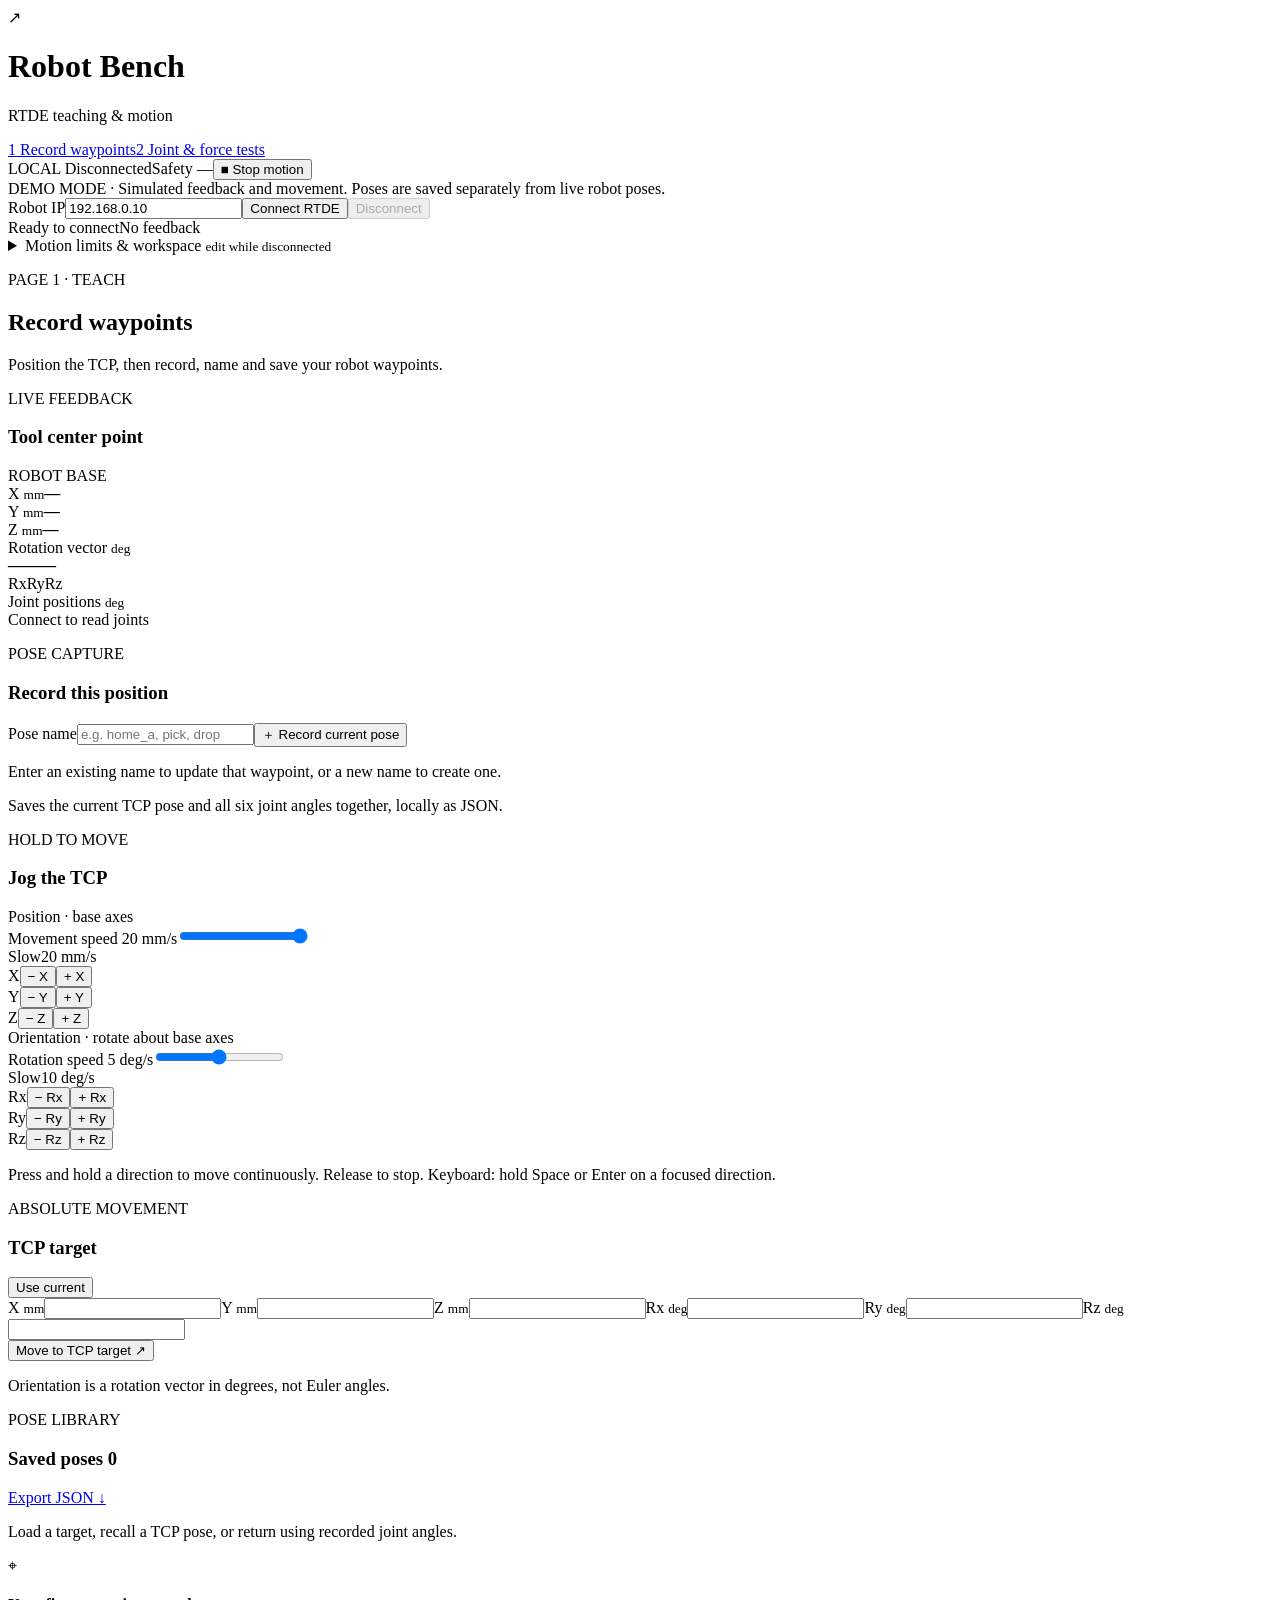
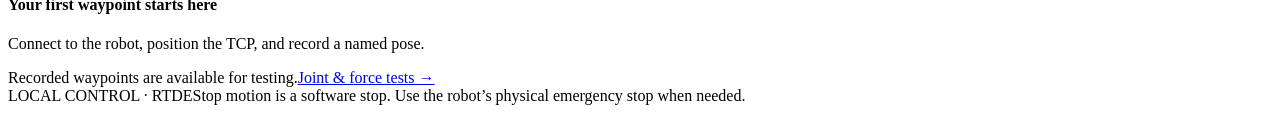
==== commit df6852da: "Merge main: port hold-to-jog and waypoint updates into new layout Keep the rearranged panels and bri" ====
--- a/src/ur_pick_place/web/index.html
+++ b/src/ur_pick_place/web/index.html
@@ -28,15 +28,17 @@
         <div class="orientation-readout"><span>Rotation vector <small>deg</small></span><div><b id="live-rx">—</b><b id="live-ry">—</b><b id="live-rz">—</b></div><div class="axis-labels"><span>Rx</span><span>Ry</span><span>Rz</span></div></div>
         <div class="joint-readout"><span>Joint positions <small>deg</small></span><div id="joints" class="joint-values">Connect to read joints</div></div>
       </section>
-      <section class="panel record-panel"><div class="section-heading"><div><p class="eyebrow">POSE CAPTURE</p><h3>Record this position</h3></div><span class="record-dot"></span></div><form id="record-form"><label>Pose name<input id="pose-name" placeholder="e.g. home_a, pick, drop" maxlength="80" required></label><button id="record" class="primary" type="submit">＋ Record current pose</button></form><p class="hint">Saves the current TCP pose and all six joint angles together, locally as JSON.</p></section>
+      <section class="panel record-panel"><div class="section-heading"><div><p class="eyebrow">POSE CAPTURE</p><h3>Record this position</h3></div><span class="record-dot"></span></div><form id="record-form"><div class="record-row"><label>Pose name<input id="pose-name" placeholder="e.g. home_a, pick, drop" maxlength="80" required></label><button id="record" class="primary" type="submit">＋ Record current pose</button></div><p id="record-mode" class="hint">Enter an existing name to update that waypoint, or a new name to create one.</p></form><p class="hint">Saves the current TCP pose and all six joint angles together, locally as JSON.</p></section>
     </div>
     <div class="column">
-      <section class="panel"><div class="section-heading"><div><p class="eyebrow">STEP MOVEMENT</p><h3>Jog the TCP</h3></div></div>
-        <div class="jog-heading"><span>Position · base axes</span><label><input id="position-step" type="number" value="1" min="0.1" max="10" step="0.1"> mm / click</label></div>
+      <section class="panel"><div class="section-heading"><div><p class="eyebrow">HOLD TO MOVE</p><h3>Jog the TCP</h3></div></div>
+        <div class="jog-heading"><span>Position · base axes</span></div>
+        <div class="jog-speed"><label for="position-speed">Movement speed <output id="position-speed-value" for="position-speed">20 mm/s</output></label><input id="position-speed" type="range" value="20" min="0.1" max="20" step="0.1"><div><span>Slow</span><span id="position-speed-limit">20 mm/s</span></div></div>
         <div class="jog-grid"><div class="axis-row"><span class="axis x">X</span><button data-axis="x" data-sign="-1" class="motion">− X</button><button data-axis="x" data-sign="1" class="motion">+ X</button></div><div class="axis-row"><span class="axis y">Y</span><button data-axis="y" data-sign="-1" class="motion">− Y</button><button data-axis="y" data-sign="1" class="motion">+ Y</button></div><div class="axis-row"><span class="axis z">Z</span><button data-axis="z" data-sign="-1" class="motion">− Z</button><button data-axis="z" data-sign="1" class="motion">+ Z</button></div></div>
-        <div class="jog-heading rotation"><span>Orientation · rotate about base axes</span><label><input id="rotation-step" type="number" value="1" min="0.1" max="10" step="0.1"> deg / click</label></div>
+        <div class="jog-heading rotation"><span>Orientation · rotate about base axes</span></div>
+        <div class="jog-speed"><label for="rotation-speed">Rotation speed <output id="rotation-speed-value" for="rotation-speed">5 deg/s</output></label><input id="rotation-speed" type="range" value="5" min="0.1" max="10" step="0.1"><div><span>Slow</span><span>10 deg/s</span></div></div>
         <div class="jog-grid"><div class="axis-row"><span class="axis x">Rx</span><button data-axis="rx" data-sign="-1" class="motion">− Rx</button><button data-axis="rx" data-sign="1" class="motion">+ Rx</button></div><div class="axis-row"><span class="axis y">Ry</span><button data-axis="ry" data-sign="-1" class="motion">− Ry</button><button data-axis="ry" data-sign="1" class="motion">+ Ry</button></div><div class="axis-row"><span class="axis z">Rz</span><button data-axis="rz" data-sign="-1" class="motion">− Rz</button><button data-axis="rz" data-sign="1" class="motion">+ Rz</button></div></div>
-        <p class="hint">One bounded move per click. Wait for it to finish before the next step.</p>
+        <p class="hint">Press and hold a direction to move continuously. Release to stop. Keyboard: hold Space or Enter on a focused direction.</p>
       </section>
       <section class="panel target-panel"><div class="section-heading"><div><p class="eyebrow">ABSOLUTE MOVEMENT</p><h3>TCP target</h3></div><button id="copy-current" class="text-button">Use current</button></div>
         <form id="target-form"><div class="target-grid"><label>X <small>mm</small><input id="target-x" type="number" step="0.01" required></label><label>Y <small>mm</small><input id="target-y" type="number" step="0.01" required></label><label>Z <small>mm</small><input id="target-z" type="number" step="0.01" required></label><label>Rx <small>deg</small><input id="target-rx" type="number" step="0.01" required></label><label>Ry <small>deg</small><input id="target-ry" type="number" step="0.01" required></label><label>Rz <small>deg</small><input id="target-rz" type="number" step="0.01" required></label></div><button id="move-target" type="submit" class="primary motion full">Move to TCP target ↗</button></form>
